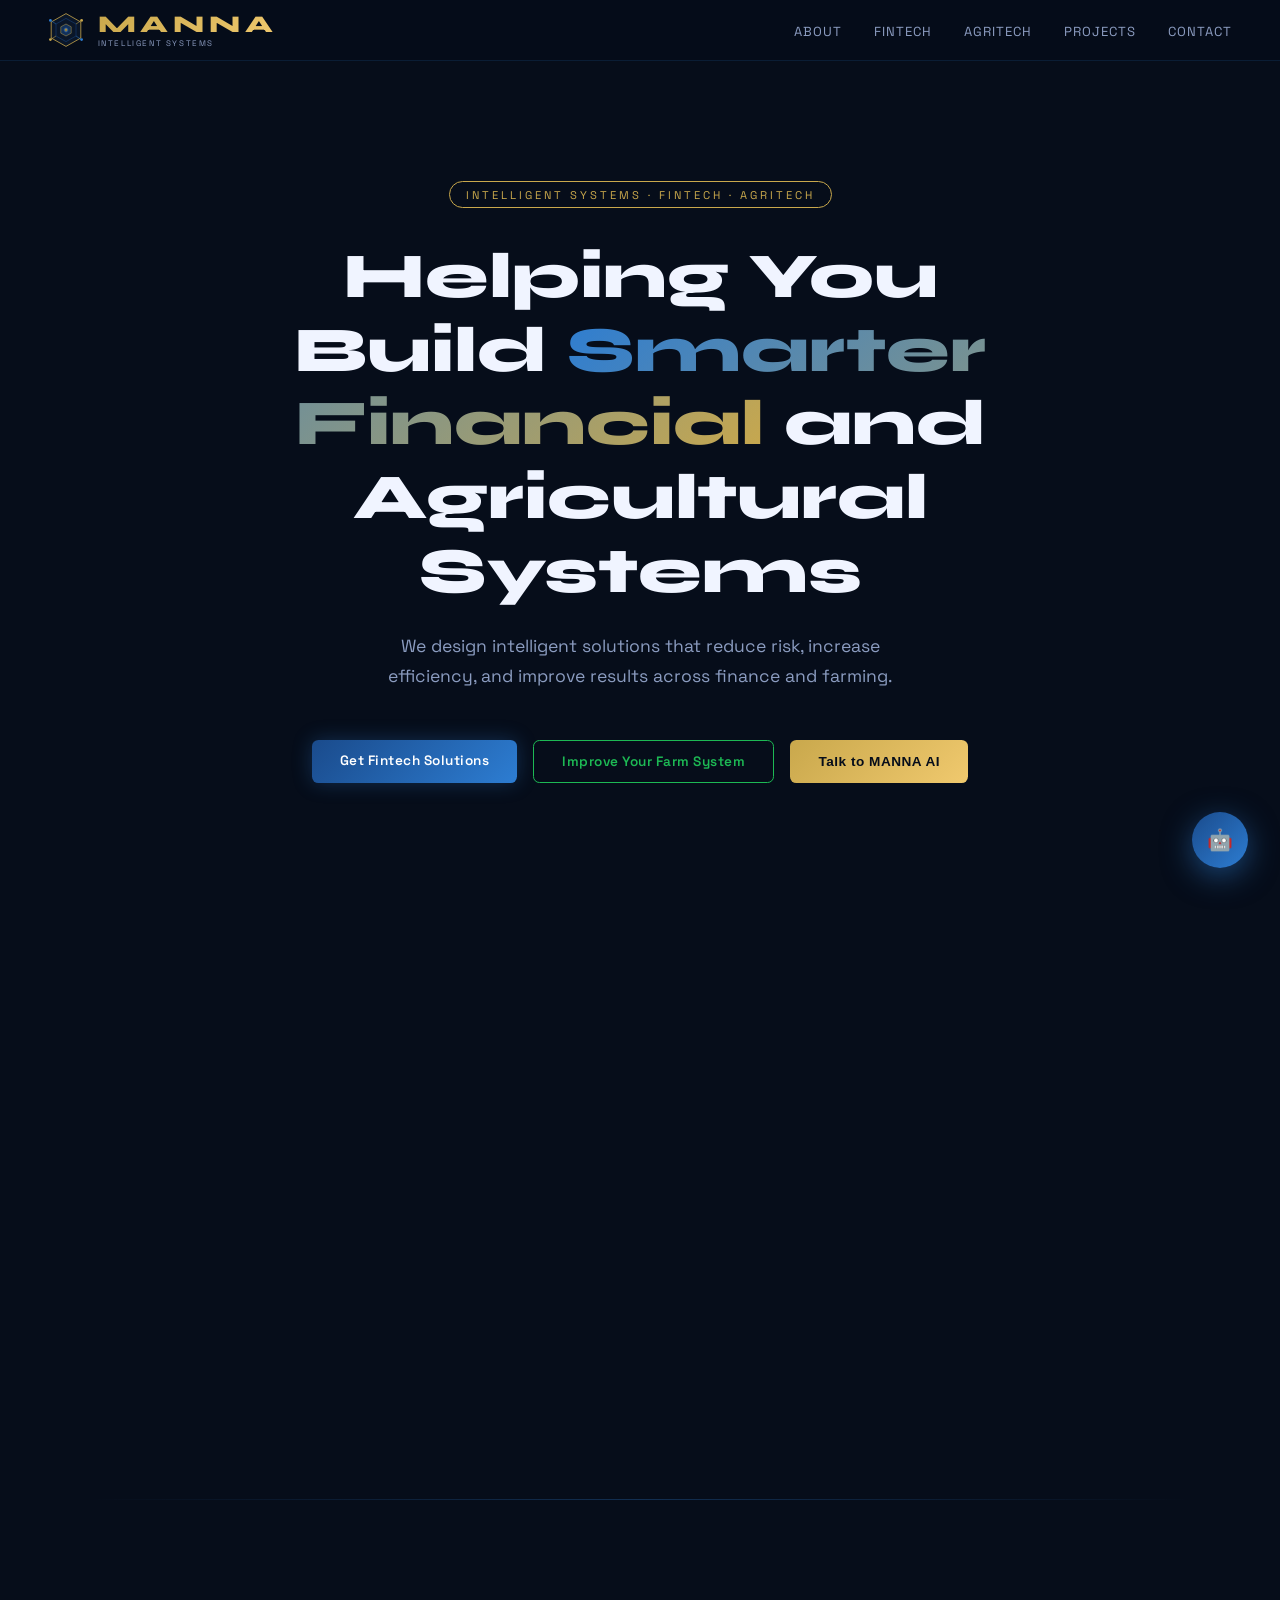
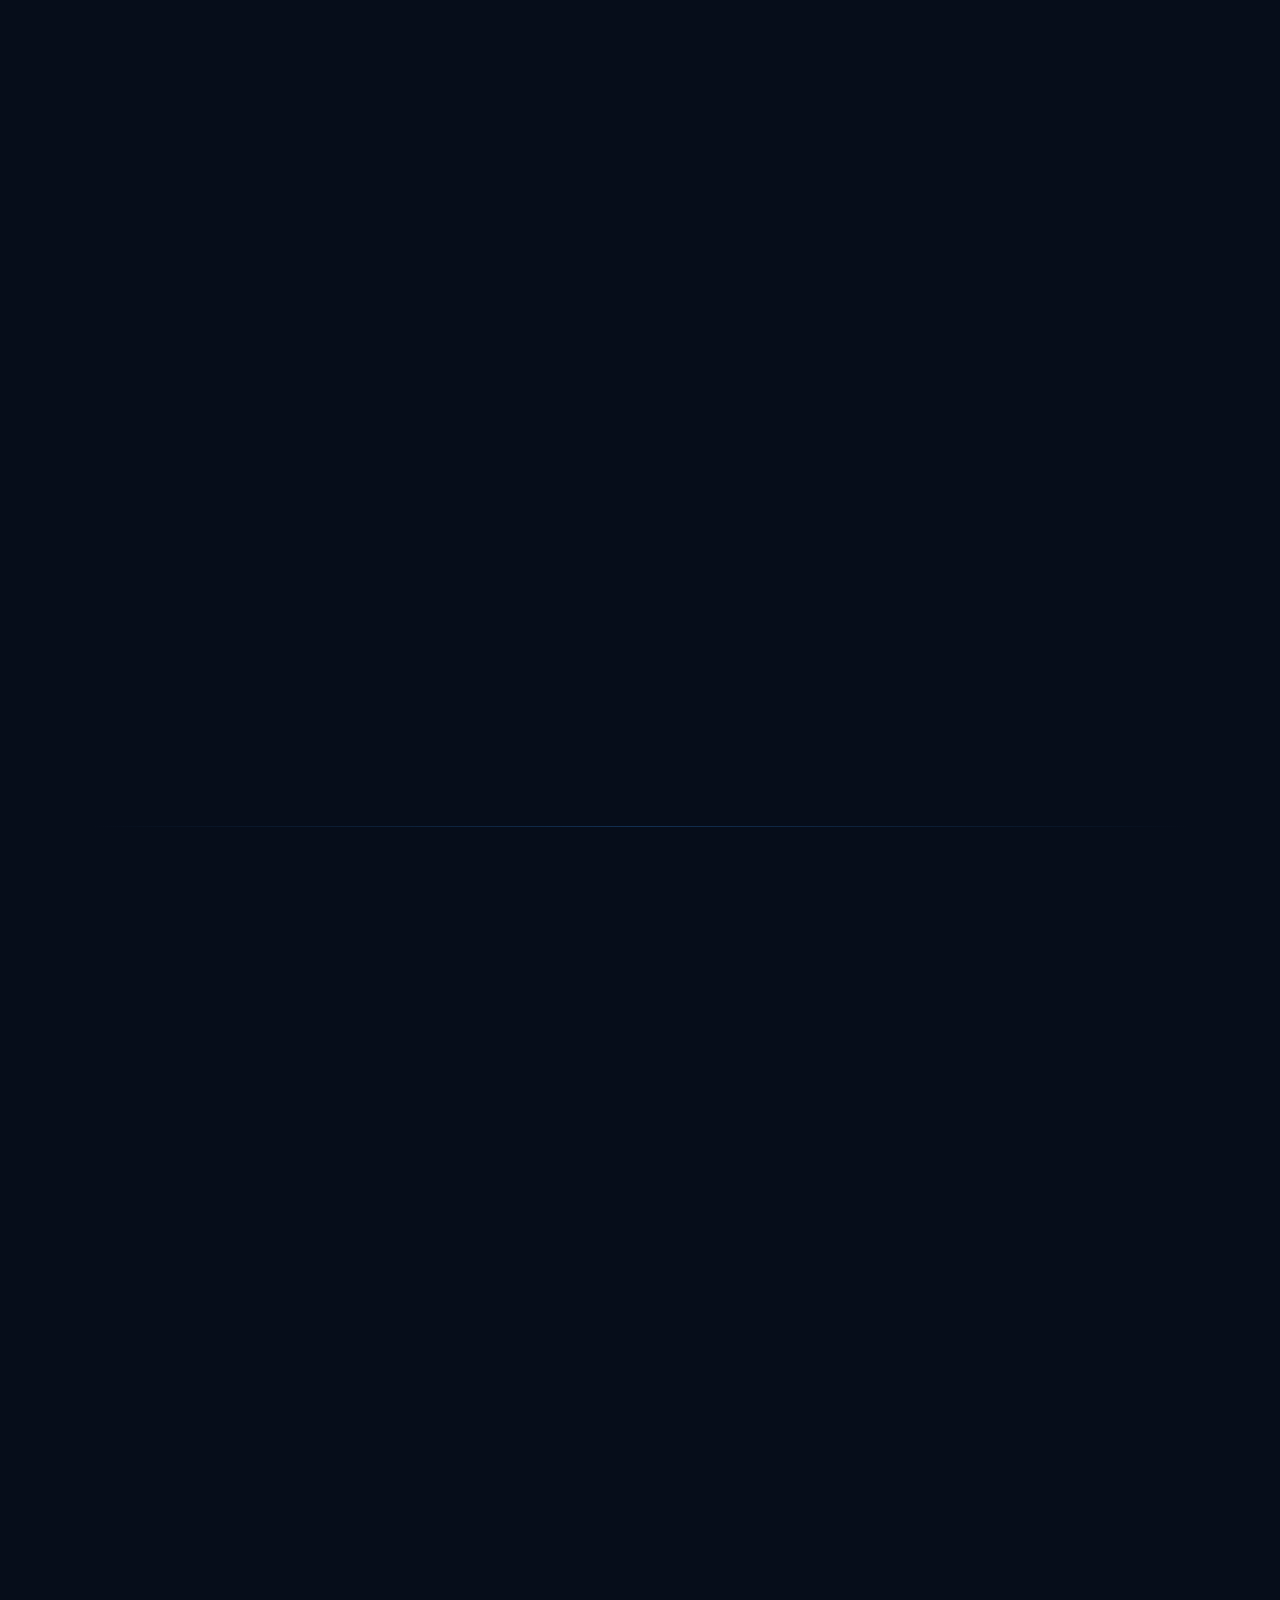
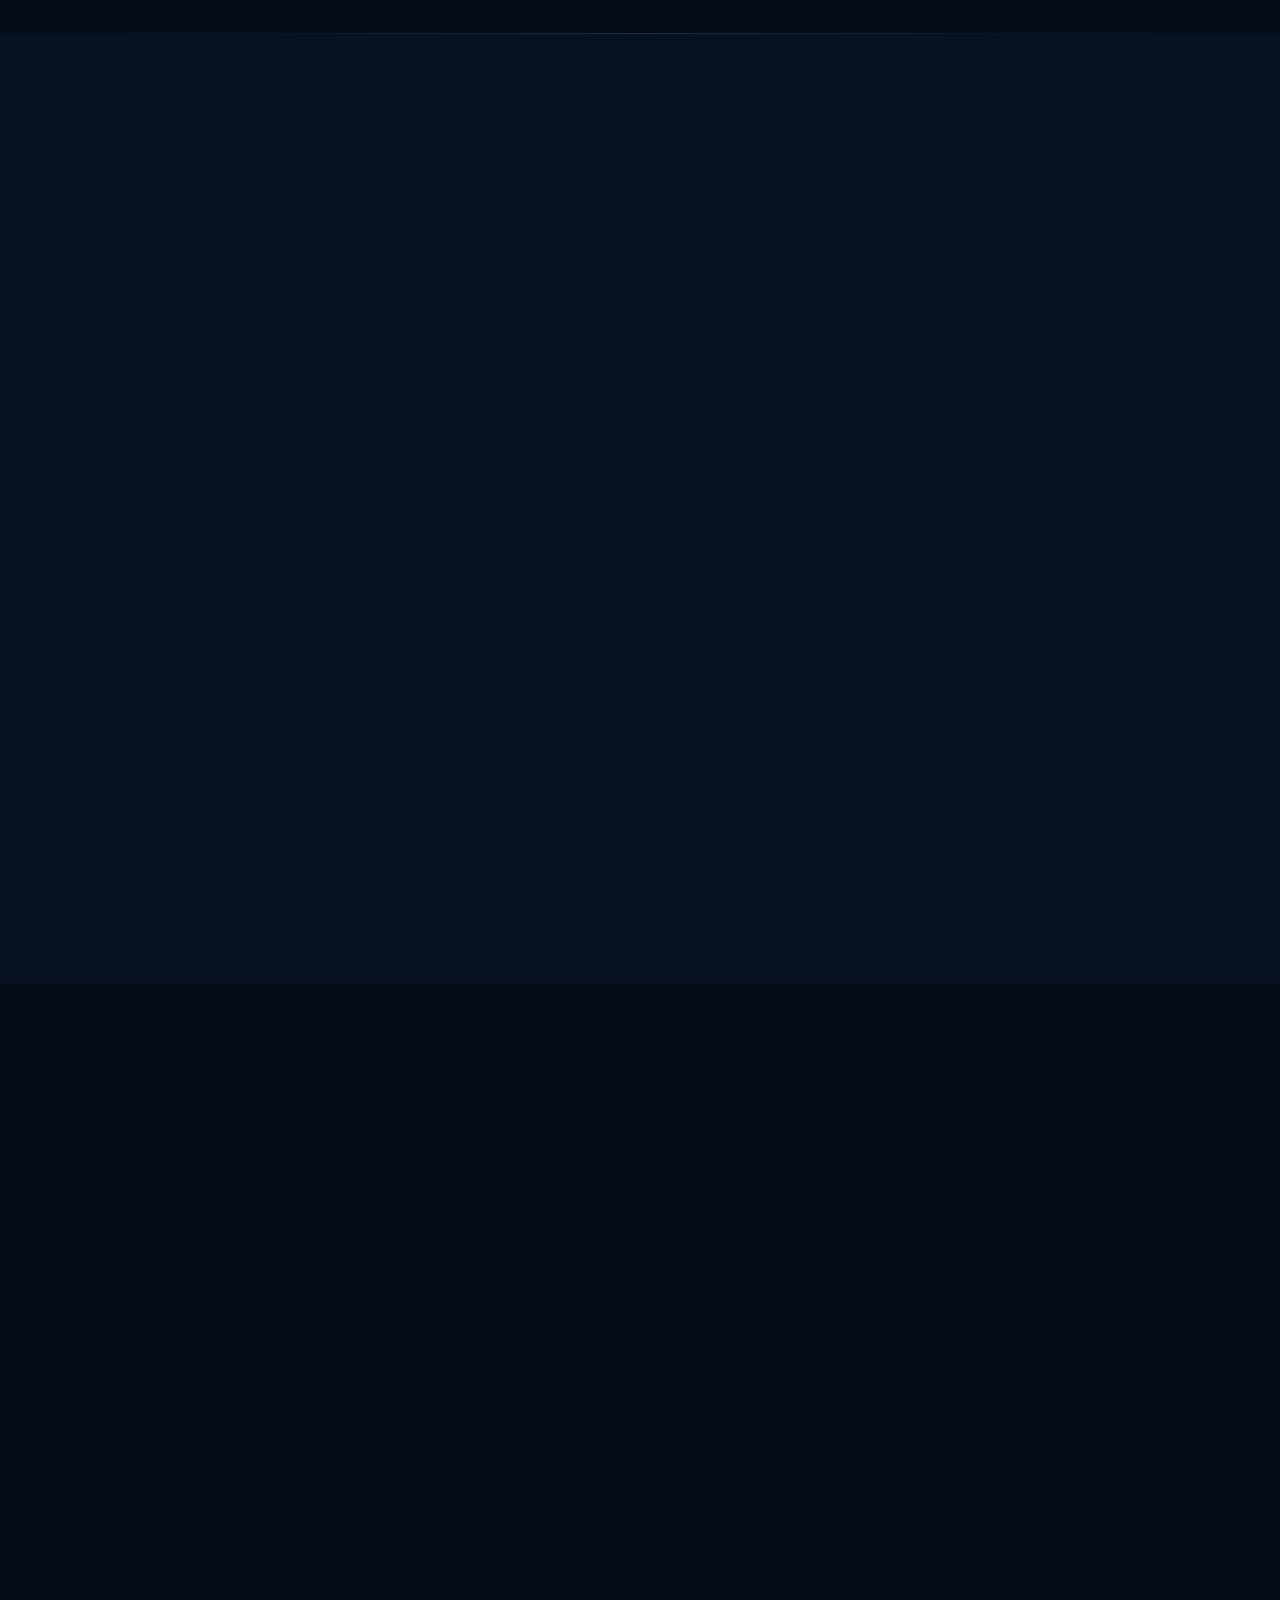
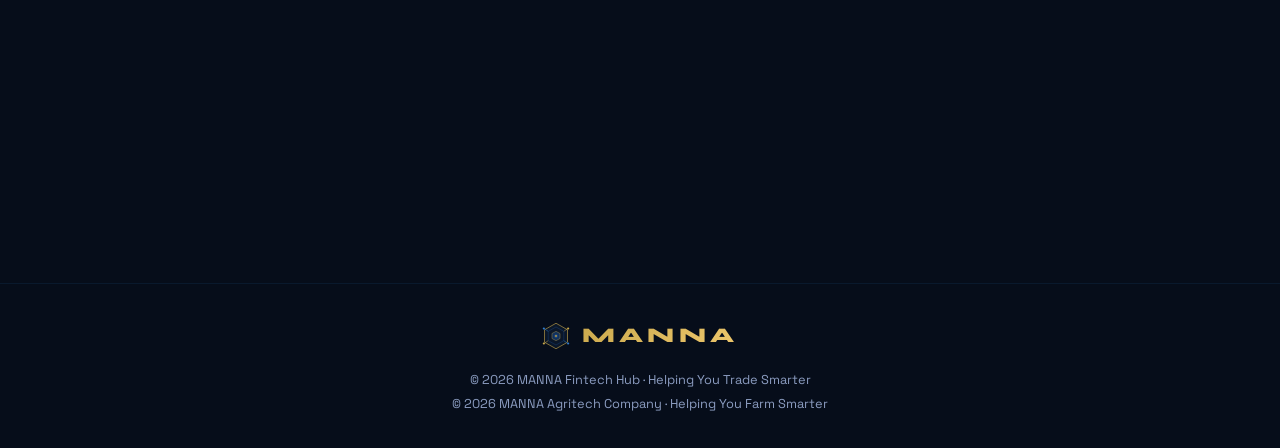
==== Index.html @ 59545a3a "Rename manna-portfolio (7).html to Index.html" ====
<!DOCTYPE html>
<html lang="en">
<head>
<meta charset="UTF-8">
<meta name="viewport" content="width=device-width, initial-scale=1.0">
<title>MANNA — Intelligent Systems</title>
<link href="https://fonts.googleapis.com/css2?family=Space+Grotesk:wght@300;400;500;600;700&family=Syne:wght@400;700;800&display=swap" rel="stylesheet">
<style>
*{margin:0;padding:0;box-sizing:border-box;}
:root{
  --gold:#C9A84C;
  --gold-light:#F0C96E;
  --blue-deep:#0A1628;
  --blue-mid:#0D2040;
  --blue-accent:#1A4B8C;
  --blue-bright:#2D7DD2;
  --green-ag:#1DB954;
  --green-ag-dim:#0F6B32;
  --text-primary:#F0F4FF;
  --text-muted:#8B9CC0;
  --border-glow:rgba(45,125,210,0.3);
}
html{scroll-behavior:smooth;}
body{
  background:#060D1A;
  color:var(--text-primary);
  font-family:'Space Grotesk',sans-serif;
  overflow-x:hidden;
}
#bg-canvas{
  position:fixed;top:0;left:0;width:100%;height:100%;
  z-index:0;pointer-events:none;
}
nav{
  position:fixed;top:0;left:0;right:0;z-index:100;
  display:flex;justify-content:space-between;align-items:center;
  padding:.75rem 3rem;
  background:rgba(6,13,26,0.9);
  backdrop-filter:blur(20px);
  border-bottom:1px solid rgba(45,125,210,0.15);
}
.nav-logo{
  display:flex;align-items:center;gap:.85rem;
  text-decoration:none;
}
.nav-logo-icon{flex-shrink:0;}
.nav-logo-text{display:flex;flex-direction:column;line-height:1;}
.nav-wordmark{
  font-family:'Syne',sans-serif;font-size:1.5rem;font-weight:800;
  letter-spacing:.2em;
  background:linear-gradient(135deg,var(--gold),var(--gold-light));
  -webkit-background-clip:text;-webkit-text-fill-color:transparent;
}
.nav-tagline{
  font-size:.5rem;letter-spacing:.2em;color:var(--text-muted);
  text-transform:uppercase;margin-top:.15rem;
}
.nav-links{display:flex;gap:2rem;list-style:none;}
.nav-links a{
  color:var(--text-muted);text-decoration:none;font-size:.82rem;
  letter-spacing:1px;text-transform:uppercase;transition:color .3s;
}
.nav-links a:hover{color:var(--gold);}
section{position:relative;z-index:1;}
#hero{
  min-height:100vh;
  display:flex;flex-direction:column;justify-content:center;align-items:center;
  text-align:center;padding:8rem 2rem 4rem;
}
.hero-badge{
  display:inline-block;border:1px solid var(--gold);color:var(--gold);
  font-size:.7rem;letter-spacing:3px;text-transform:uppercase;
  padding:.35rem 1rem;border-radius:2rem;margin-bottom:2rem;
  animation:pulse-badge 3s infinite;
}
@keyframes pulse-badge{0%,100%{box-shadow:0 0 0 0 rgba(201,168,76,.4);}50%{box-shadow:0 0 0 8px rgba(201,168,76,0);}}
.hero-title{
  font-family:'Syne',sans-serif;
  font-size:clamp(2.2rem,5vw,4rem);font-weight:800;line-height:1.15;
  max-width:820px;margin-bottom:1.5rem;
}
.hero-title span{
  background:linear-gradient(135deg,var(--blue-bright),var(--gold));
  -webkit-background-clip:text;-webkit-text-fill-color:transparent;
}
.hero-sub{font-size:1.1rem;color:var(--text-muted);max-width:560px;line-height:1.7;margin-bottom:3rem;}
.hero-btns{display:flex;flex-wrap:wrap;gap:1rem;justify-content:center;}
.btn{
  padding:.75rem 1.75rem;border-radius:.4rem;
  font-size:.85rem;font-weight:600;letter-spacing:.5px;
  cursor:pointer;border:none;transition:all .3s;text-decoration:none;display:inline-block;
}
.btn-primary{
  background:linear-gradient(135deg,var(--blue-accent),var(--blue-bright));
  color:#fff;box-shadow:0 0 20px rgba(45,125,210,.3);
}
.btn-primary:hover{transform:translateY(-2px);box-shadow:0 8px 30px rgba(45,125,210,.5);}
.btn-secondary{background:transparent;border:1px solid var(--green-ag);color:var(--green-ag);}
.btn-secondary:hover{background:rgba(29,185,84,.1);transform:translateY(-2px);}
.btn-gold{background:linear-gradient(135deg,var(--gold),var(--gold-light));color:#060D1A;font-weight:700;}
.btn-gold:hover{transform:translateY(-2px);box-shadow:0 8px 25px rgba(201,168,76,.4);}
.section-header{text-align:center;margin-bottom:4rem;}
.section-tag{font-size:.7rem;letter-spacing:3px;text-transform:uppercase;color:var(--gold);margin-bottom:.75rem;display:block;}
.section-title{font-family:'Syne',sans-serif;font-size:clamp(1.8rem,3.5vw,2.8rem);font-weight:800;line-height:1.2;}
.section-sub{color:var(--text-muted);font-size:1rem;max-width:540px;margin:.75rem auto 0;line-height:1.7;}
#about{padding:6rem 2rem;}
.about-grid{max-width:1100px;margin:0 auto;display:grid;grid-template-columns:1fr 1.4fr;gap:4rem;align-items:center;}
.about-avatar{position:relative;width:280px;height:280px;margin:0 auto;}
.avatar-ring{
  position:absolute;inset:0;border-radius:50%;
  border:1px solid rgba(201,168,76,.3);
  animation:spin-ring 20s linear infinite;
}
.avatar-ring::after{
  content:'';position:absolute;top:-4px;left:50%;transform:translateX(-50%);
  width:8px;height:8px;border-radius:50%;background:var(--gold);
}
@keyframes spin-ring{from{transform:rotate(0deg);}to{transform:rotate(360deg);}}
.avatar-inner{
  position:absolute;inset:20px;border-radius:50%;
  background:linear-gradient(135deg,var(--blue-mid),var(--blue-accent));
  border:1px solid rgba(45,125,210,.4);
  display:flex;align-items:center;justify-content:center;
  font-family:'Syne',sans-serif;font-size:2.5rem;font-weight:800;color:var(--gold);
}
.about-content h2{font-family:'Syne',sans-serif;font-size:1.8rem;font-weight:800;margin-bottom:.25rem;}
.about-content .title-role{color:var(--blue-bright);font-size:.9rem;margin-bottom:1.25rem;letter-spacing:.5px;}
.about-content p{color:var(--text-muted);line-height:1.75;margin-bottom:1.5rem;}
.trust-points{display:flex;flex-direction:column;gap:.6rem;margin-bottom:1.5rem;}
.trust-point{display:flex;align-items:center;gap:.75rem;font-size:.9rem;color:var(--text-muted);}
.trust-point::before{content:'';flex-shrink:0;width:6px;height:6px;border-radius:50%;background:var(--gold);}
.skills-grid{display:flex;flex-wrap:wrap;gap:.5rem;}
.skill-tag{
  padding:.3rem .8rem;border-radius:2rem;font-size:.75rem;letter-spacing:.5px;
  background:rgba(45,125,210,.1);border:1px solid rgba(45,125,210,.3);color:var(--blue-bright);
}
#fintech,#agritech{padding:6rem 2rem;}
.services-container{max-width:1100px;margin:0 auto;}
.services-grid{display:grid;grid-template-columns:repeat(auto-fit,minmax(240px,1fr));gap:1.5rem;margin-top:3rem;}
.service-card{
  background:rgba(13,32,64,.5);border:1px solid rgba(45,125,210,.2);
  border-radius:1rem;padding:1.75rem;transition:all .3s;cursor:default;position:relative;overflow:hidden;
}
.service-card::before{
  content:'';position:absolute;inset:0;
  background:linear-gradient(135deg,rgba(45,125,210,.05),transparent);
  opacity:0;transition:opacity .3s;
}
.service-card:hover{transform:translateY(-4px);border-color:rgba(45,125,210,.5);box-shadow:0 20px 40px rgba(0,0,0,.4);}
.service-card:hover::before{opacity:1;}
.service-icon{
  width:44px;height:44px;border-radius:.6rem;
  background:linear-gradient(135deg,var(--blue-accent),var(--blue-bright));
  display:flex;align-items:center;justify-content:center;font-size:1.2rem;margin-bottom:1rem;
}
.service-card.ag .service-icon{background:linear-gradient(135deg,var(--green-ag-dim),var(--green-ag));}
.service-card h3{font-size:1rem;font-weight:600;margin-bottom:.4rem;}
.service-card .arrow{color:var(--blue-bright);font-size:.8rem;margin:.4rem 0 .5rem;display:block;}
.service-card.ag .arrow{color:var(--green-ag);}
.service-card p{color:var(--text-muted);font-size:.85rem;line-height:1.6;}
.coming-soon-badge{
  display:inline-flex;align-items:center;gap:.5rem;
  background:rgba(29,185,84,.1);border:1px solid var(--green-ag);
  color:var(--green-ag);padding:.4rem 1rem;border-radius:2rem;
  font-size:.75rem;letter-spacing:1px;margin-bottom:1.5rem;
  animation:pulse-green 2.5s infinite;
}
@keyframes pulse-green{0%,100%{box-shadow:0 0 0 0 rgba(29,185,84,.3);}50%{box-shadow:0 0 0 8px rgba(29,185,84,0);}}
.outcome-strip{max-width:1100px;margin:3rem auto 0;display:flex;justify-content:center;gap:2rem;flex-wrap:wrap;}
.outcome-item{
  text-align:center;padding:1.25rem 2rem;
  background:rgba(201,168,76,.05);border:1px solid rgba(201,168,76,.2);border-radius:.75rem;min-width:180px;
}
.outcome-item strong{display:block;font-family:'Syne',sans-serif;font-size:1.4rem;color:var(--gold);}
.outcome-item span{font-size:.8rem;color:var(--text-muted);letter-spacing:.5px;}
#projects{padding:6rem 2rem;background:rgba(10,22,40,.5);}
.projects-grid{max-width:1100px;margin:0 auto;display:grid;grid-template-columns:repeat(auto-fit,minmax(240px,1fr));gap:1.5rem;}
.project-card{
  background:rgba(6,13,26,.8);border:1px solid rgba(45,125,210,.15);
  border-radius:1rem;padding:2rem;position:relative;overflow:hidden;transition:all .3s;
}
.project-card:hover{border-color:rgba(201,168,76,.3);transform:translateY(-3px);}
.project-card::after{
  content:'';position:absolute;top:0;left:0;right:0;height:2px;
  background:linear-gradient(90deg,transparent,var(--blue-bright),transparent);
  animation:scan-line 3s ease-in-out infinite;
}
@keyframes scan-line{0%{transform:translateX(-100%);}100%{transform:translateX(100%);}}
.status-badge{
  display:inline-block;padding:.2rem .6rem;
  background:rgba(240,201,110,.1);border:1px solid rgba(240,201,110,.4);
  color:var(--gold-light);font-size:.65rem;letter-spacing:1px;border-radius:2rem;margin-bottom:1rem;
  animation:blink-status 2s infinite;
}
@keyframes blink-status{0%,100%{opacity:1;}50%{opacity:.5;}}
.project-card h3{font-family:'Syne',sans-serif;font-size:1.1rem;font-weight:700;margin-bottom:.5rem;}
.project-card p{color:var(--text-muted);font-size:.85rem;line-height:1.5;}
.projects-note{
  max-width:700px;margin:3rem auto 0;text-align:center;
  padding:1.5rem;background:rgba(45,125,210,.05);border:1px solid rgba(45,125,210,.15);
  border-radius:.75rem;color:var(--text-muted);font-size:.9rem;line-height:1.7;
}
#contact{padding:6rem 2rem;}
.contact-inner{max-width:600px;margin:0 auto;text-align:center;}
.contact-form{margin-top:2.5rem;display:flex;flex-direction:column;gap:1rem;}
.contact-form input,.contact-form textarea{
  background:rgba(13,32,64,.6);border:1px solid rgba(45,125,210,.25);
  border-radius:.5rem;padding:.9rem 1.1rem;color:var(--text-primary);
  font-family:'Space Grotesk',sans-serif;font-size:.9rem;outline:none;transition:border .3s;
}
.contact-form input:focus,.contact-form textarea:focus{border-color:var(--gold);}
.contact-form input::placeholder,.contact-form textarea::placeholder{color:var(--text-muted);}
.contact-form textarea{resize:vertical;min-height:130px;}
.contact-links{display:flex;justify-content:center;gap:1.5rem;margin-top:1.5rem;}
.contact-links a{
  color:var(--text-muted);text-decoration:none;font-size:.85rem;
  letter-spacing:1px;display:flex;align-items:center;gap:.4rem;transition:color .3s;
}
.contact-links a:hover{color:var(--gold);}
footer{
  padding:2rem;text-align:center;border-top:1px solid rgba(45,125,210,.1);
  color:var(--text-muted);font-size:.8rem;line-height:1.9;
}
.footer-logo-wrap{display:flex;align-items:center;justify-content:center;gap:.75rem;margin-bottom:.75rem;}
.footer-wordmark{
  font-family:'Syne',sans-serif;font-size:1.3rem;font-weight:800;letter-spacing:.2em;
  background:linear-gradient(135deg,var(--gold),var(--gold-light));
  -webkit-background-clip:text;-webkit-text-fill-color:transparent;
}
.divider{max-width:1100px;margin:0 auto;height:1px;background:linear-gradient(90deg,transparent,rgba(45,125,210,.3),transparent);}
#chat-toggle{
  position:fixed;bottom:2rem;right:2rem;z-index:200;
  width:56px;height:56px;border-radius:50%;
  background:linear-gradient(135deg,var(--blue-accent),var(--blue-bright));
  border:none;cursor:pointer;display:flex;align-items:center;justify-content:center;
  box-shadow:0 8px 30px rgba(45,125,210,.5);transition:all .3s;font-size:1.3rem;
}
#chat-toggle:hover{transform:scale(1.1);box-shadow:0 12px 40px rgba(45,125,210,.7);}
#chat-panel{
  position:fixed;bottom:5.5rem;right:2rem;z-index:200;width:340px;
  background:rgba(10,22,40,.97);border:1px solid rgba(45,125,210,.3);border-radius:1rem;
  box-shadow:0 30px 80px rgba(0,0,0,.7);display:none;flex-direction:column;overflow:hidden;max-height:500px;
}
#chat-panel.open{display:flex;animation:slide-up .3s ease;}
@keyframes slide-up{from{opacity:0;transform:translateY(20px);}to{opacity:1;transform:translateY(0);}}
.chat-header{
  padding:1rem 1.25rem;background:linear-gradient(135deg,var(--blue-mid),rgba(26,75,140,.8));
  border-bottom:1px solid rgba(45,125,210,.2);display:flex;align-items:center;gap:.75rem;
}
.chat-dot{width:8px;height:8px;border-radius:50%;background:#22c55e;animation:blink-status 1.5s infinite;}
.chat-header strong{font-size:.9rem;flex:1;}
.chat-close{background:none;border:none;color:var(--text-muted);cursor:pointer;font-size:1rem;padding:.2rem;}
#chat-messages{flex:1;overflow-y:auto;padding:1rem;display:flex;flex-direction:column;gap:.75rem;}
.msg{max-width:85%;padding:.7rem .9rem;border-radius:.75rem;font-size:.83rem;line-height:1.5;}
.msg.bot{background:rgba(45,125,210,.12);border:1px solid rgba(45,125,210,.2);align-self:flex-start;color:var(--text-primary);}
.msg.user{background:linear-gradient(135deg,var(--blue-accent),var(--blue-bright));align-self:flex-end;color:#fff;}
.chat-input-row{display:flex;gap:.5rem;padding:.75rem;border-top:1px solid rgba(45,125,210,.15);}
#chat-input{
  flex:1;background:rgba(13,32,64,.6);border:1px solid rgba(45,125,210,.2);
  border-radius:.4rem;padding:.5rem .75rem;color:var(--text-primary);
  font-family:'Space Grotesk',sans-serif;font-size:.8rem;outline:none;
}
#chat-send{
  background:linear-gradient(135deg,var(--blue-accent),var(--blue-bright));
  border:none;border-radius:.4rem;color:#fff;padding:.5rem .9rem;cursor:pointer;font-size:.8rem;font-weight:600;
}
.fade-in{opacity:0;transform:translateY(20px);transition:opacity .7s ease,transform .7s ease;}
.fade-in.visible{opacity:1;transform:translateY(0);}
@media(max-width:768px){
  nav{padding:.75rem 1.25rem;}
  .nav-links{display:none;}
  .about-grid{grid-template-columns:1fr;}
  .about-avatar{margin-bottom:2rem;}
  #chat-panel{width:calc(100vw - 2rem);right:1rem;}
}
</style>
</head>
<body>

<canvas id="bg-canvas"></canvas>

<nav>
  <a href="#" class="nav-logo">
    <svg class="nav-logo-icon" width="36" height="36" viewBox="0 0 90 90" xmlns="http://www.w3.org/2000/svg">
      <polygon points="45,4 82,25 82,65 45,86 8,65 8,25" fill="#0A1628" stroke="#C9A84C" stroke-width="2"/>
      <polygon points="45,16 70,30 70,60 45,74 20,60 20,30" fill="none" stroke="#1A4B8C" stroke-width="1.2"/>
      <line x1="20" y1="30" x2="8" y2="22" stroke="#2D7DD2" stroke-width="1.5" opacity=".8"/>
      <circle cx="6" cy="21" r="3.5" fill="#2D7DD2"/>
      <line x1="70" y1="30" x2="82" y2="22" stroke="#C9A84C" stroke-width="1.5" opacity=".9"/>
      <circle cx="84" cy="21" r="3.5" fill="#C9A84C"/>
      <line x1="20" y1="60" x2="8" y2="68" stroke="#C9A84C" stroke-width="1.5" opacity=".9"/>
      <circle cx="6" cy="69" r="3.5" fill="#C9A84C"/>
      <line x1="70" y1="60" x2="82" y2="68" stroke="#2D7DD2" stroke-width="1.5" opacity=".8"/>
      <circle cx="84" cy="69" r="3.5" fill="#2D7DD2"/>
      <polygon points="45,30 58,37 58,53 45,60 32,53 32,37" fill="#1A4B8C" opacity=".5"/>
      <polygon points="45,30 58,37 58,53 45,60 32,53 32,37" fill="none" stroke="#C9A84C" stroke-width="1.2"/>
      <circle cx="45" cy="45" r="6" fill="#1A4B8C"/>
      <circle cx="45" cy="45" r="3.5" fill="#C9A84C"/>
      <circle cx="45" cy="45" r="1.5" fill="#060D1A"/>
    </svg>
    <div class="nav-logo-text">
      <span class="nav-wordmark">MANNA</span>
      <span class="nav-tagline">Intelligent Systems</span>
    </div>
  </a>
  <ul class="nav-links">
    <li><a href="#about">About</a></li>
    <li><a href="#fintech">Fintech</a></li>
    <li><a href="#agritech">Agritech</a></li>
    <li><a href="#projects">Projects</a></li>
    <li><a href="#contact">Contact</a></li>
  </ul>
</nav>

<section id="hero">
  <div class="hero-badge">Intelligent Systems · Fintech · Agritech</div>
  <h1 class="hero-title">Helping You Build <span>Smarter Financial</span> and Agricultural Systems</h1>
  <p class="hero-sub">We design intelligent solutions that reduce risk, increase efficiency, and improve results across finance and farming.</p>
  <div class="hero-btns">
    <a href="#fintech" class="btn btn-primary">Get Fintech Solutions</a>
    <a href="#agritech" class="btn btn-secondary">Improve Your Farm System</a>
    <button class="btn btn-gold" onclick="openChat()">Talk to MANNA AI</button>
  </div>
</section>

<section id="about" class="fade-in">
  <div class="about-grid">
    <div>
      <div class="about-avatar">
        <div class="avatar-ring"></div>
        <div class="avatar-inner" style="padding:0;overflow:hidden;background:none;border:none;">
          <img src="[data-uri]" alt="Oluwayinka Olayinka Paul" style="width:100%;height:100%;object-fit:cover;object-position:center top;border-radius:50%;">
        </div>
      </div>
    </div>
    <div class="about-content">
      <div class="section-tag">Founder</div>
      <h2>Oluwayinka Olayinka Paul</h2>
      <p class="title-role">Mechatronics, Robotics & Automation Engineer · Founder of MANNA</p>
      <p>"I build intelligent systems that help individuals and businesses operate more efficiently, make smarter decisions, and reduce costly errors. My work focuses on automation, AI-driven systems, and scalable solutions in finance and agriculture."</p>
      <div class="trust-points">
        <div class="trust-point">Reduce human error through intelligent automation</div>
        <div class="trust-point">Save time with systems that work while you don't</div>
        <div class="trust-point">Improve decision-making with real data, not guesswork</div>
      </div>
      <div class="skills-grid">
        <span class="skill-tag">Robotics & Automation</span>
        <span class="skill-tag">AI Trading Systems</span>
        <span class="skill-tag">Smart Agriculture</span>
        <span class="skill-tag">Embedded Systems & IoT</span>
      </div>
    </div>
  </div>
</section>

<div class="divider"></div>

<section id="fintech" style="padding:6rem 2rem;">
  <div class="services-container">
    <div class="section-header fade-in">
      <span class="section-tag">MANNA Fintech Hub</span>
      <h2 class="section-title">Smarter Trading. Better Decisions.<br>Reduced Risk.</h2>
      <p class="section-sub">We help traders and investors replace emotional decision-making with data-driven automated systems.</p>
    </div>
    <div class="services-grid fade-in">
      <div class="service-card">
        <div class="service-icon">⚡</div>
        <h3>Trading Bots (MT5 / Synthetic)</h3>
        <span class="arrow">→ Eliminate emotional errors</span>
        <p>Fully automated systems that execute trades based on logic, not feeling — 24/7, consistent, accountable.</p>
      </div>
      <div class="service-card">
        <div class="service-icon">📊</div>
        <h3>Market Analysis Tools</h3>
        <span class="arrow">→ Clearer, more confident decisions</span>
        <p>Structured analysis tools that surface what matters, reduce noise, and give you a real edge.</p>
      </div>
      <div class="service-card">
        <div class="service-icon">🧠</div>
        <h3>AI Trading Systems</h3>
        <span class="arrow">→ Improved accuracy with intelligence</span>
        <p>Intelligent models that learn market patterns and improve performance over time.</p>
      </div>
      <div class="service-card">
        <div class="service-icon">🛡</div>
        <h3>Risk Management Automation</h3>
        <span class="arrow">→ Protect your capital</span>
        <p>Structured systems that enforce discipline — stop losses, position sizing, risk rules — automatically.</p>
      </div>
    </div>
    <div class="outcome-strip fade-in">
      <div class="outcome-item"><strong>More Consistent</strong><span>Performance</span></div>
      <div class="outcome-item"><strong>Fewer Losses</strong><span>Risk-Controlled</span></div>
      <div class="outcome-item"><strong>Better Control</strong><span>Capital Protected</span></div>
    </div>
  </div>
</section>

<div class="divider"></div>

<section id="agritech" style="padding:6rem 2rem;">
  <div class="services-container">
    <div class="section-header fade-in">
      <span class="section-tag" style="color:var(--green-ag)">MANNA Agritech Company</span>
      <div class="coming-soon-badge" style="margin:0 auto 1.5rem;">
        <span style="width:6px;height:6px;border-radius:50%;background:var(--green-ag);display:inline-block;"></span>
        Coming Soon
      </div>
      <h2 class="section-title">Helping You Farm Smarter,<br>Not Harder</h2>
      <p class="section-sub">We build smart farming systems that increase yield, reduce waste, and automate daily operations.</p>
    </div>
    <div class="services-grid fade-in">
      <div class="service-card ag">
        <div class="service-icon">🌿</div>
        <h3>Smart Greenhouse Systems</h3>
        <span class="arrow">→ Automated environmental control</span>
        <p>Temperature, humidity, CO₂, lighting — managed automatically for optimal crop conditions.</p>
      </div>
      <div class="service-card ag">
        <div class="service-icon">📡</div>
        <h3>IoT Farm Monitoring</h3>
        <span class="arrow">→ Real-time visibility anywhere</span>
        <p>Sensor networks that give you eyes and ears on your farm from any device, any location.</p>
      </div>
      <div class="service-card ag">
        <div class="service-icon">💧</div>
        <h3>Automated Irrigation</h3>
        <span class="arrow">→ Efficient water usage</span>
        <p>Smart watering systems that deliver precisely what crops need — no waste, no guesswork.</p>
      </div>
      <div class="service-card ag">
        <div class="service-icon">🔬</div>
        <h3>Cassava Doctor — Crop AI</h3>
        <span class="arrow">→ Early disease detection</span>
        <p>AI-powered crop health monitoring that catches disease before it spreads and costs you yield.</p>
      </div>
    </div>
  </div>
</section>

<div class="divider"></div>

<section id="projects">
  <div class="section-header fade-in" style="padding-top:6rem;padding-left:2rem;padding-right:2rem;">
    <span class="section-tag">Work in Progress</span>
    <h2 class="section-title">Projects In Development</h2>
    <p class="section-sub">Real systems being actively built. No placeholders, no fiction.</p>
  </div>
  <div class="projects-grid" style="padding:0 2rem;">
    <div class="project-card fade-in">
      <span class="status-badge">● In Progress</span>
      <h3>Trading System</h3>
      <p>Automated MT5 bot with dynamic risk management and AI signal filtering.</p>
    </div>
    <div class="project-card fade-in">
      <span class="status-badge">● In Progress</span>
      <h3>Smart Greenhouse</h3>
      <p>IoT-enabled greenhouse with automated climate control and crop monitoring.</p>
    </div>
    <div class="project-card fade-in">
      <span class="status-badge">● In Progress</span>
      <h3>IoT Farm Dashboard</h3>
      <p>Centralised real-time dashboard for multi-sensor farm monitoring and alerts.</p>
    </div>
    <div class="project-card fade-in">
      <span class="status-badge">● In Progress</span>
      <h3>AI Decision System</h3>
      <p>Intelligent decision engine integrating market data and risk models for traders.</p>
    </div>
  </div>
  <div class="projects-note fade-in">
    We are actively building intelligent systems. Full case studies will be published as development progresses. If you want to be part of the journey — <a href="#contact" style="color:var(--gold);text-decoration:none;">let's talk.</a>
  </div>
  <div style="height:6rem;"></div>
</section>

<section id="contact">
  <div class="contact-inner fade-in">
    <div class="section-header">
      <span class="section-tag">Get in Touch</span>
      <h2 class="section-title">Let's Solve Your Problem with Smart Technology</h2>
      <p class="section-sub">Tell us what you need — we'll help you build the right system.</p>
    </div>
    <div class="contact-form">
      <input type="email" id="contact-email" placeholder="Your email address">
      <textarea id="contact-msg" rows="5" placeholder="Describe your challenge or what you're looking to build..."></textarea>
      <button class="btn btn-gold" style="width:100%;padding:1rem;" onclick="sendWhatsApp()">Start a Conversation via WhatsApp</button>
    </div>
    <div class="contact-links">
      <a href="https://linkedin.com/in/oluwayinka-paul" target="_blank">
        <svg width="16" height="16" viewBox="0 0 24 24" fill="currentColor"><path d="M20.5 2h-17A1.5 1.5 0 002 3.5v17A1.5 1.5 0 003.5 22h17a1.5 1.5 0 001.5-1.5v-17A1.5 1.5 0 0020.5 2zM8 19H5v-9h3zM6.5 8.25A1.75 1.75 0 118.3 6.5a1.78 1.78 0 01-1.8 1.75zM19 19h-3v-4.74c0-1.42-.6-1.93-1.38-1.93A1.74 1.74 0 0013 14.19a.66.66 0 000 .14V19h-3v-9h2.9v1.3a3.11 3.11 0 012.7-1.4c1.55 0 3.36.86 3.36 3.66z"/></svg>
        LinkedIn
      </a>
      <a href="#">
        <svg width="16" height="16" viewBox="0 0 24 24" fill="currentColor"><path d="M12 2C6.477 2 2 6.484 2 12.017c0 4.425 2.865 8.18 6.839 9.504.5.092.682-.217.682-.483 0-.237-.008-.868-.013-1.703-2.782.605-3.369-1.343-3.369-1.343-.454-1.158-1.11-1.466-1.11-1.466-.908-.62.069-.608.069-.608 1.003.07 1.531 1.032 1.531 1.032.892 1.53 2.341 1.088 2.91.832.092-.647.35-1.088.636-1.338-2.22-.253-4.555-1.113-4.555-4.951 0-1.093.39-1.988 1.029-2.688-.103-.253-.446-1.272.098-2.65 0 0 .84-.27 2.75 1.026A9.564 9.564 0 0112 6.844c.85.004 1.705.115 2.504.337 1.909-1.296 2.747-1.027 2.747-1.027.546 1.379.202 2.398.1 2.651.64.7 1.028 1.595 1.028 2.688 0 3.848-2.339 4.695-4.566 4.943.359.309.678.92.678 1.855 0 1.338-.012 2.419-.012 2.747 0 .268.18.58.688.482A10.019 10.019 0 0022 12.017C22 6.484 17.522 2 12 2z"/></svg>
        GitHub
      </a>
    </div>
  </div>
  <div style="height:4rem;"></div>
</section>

<footer>
  <div class="footer-logo-wrap">
    <svg width="28" height="28" viewBox="0 0 90 90" xmlns="http://www.w3.org/2000/svg">
      <polygon points="45,4 82,25 82,65 45,86 8,65 8,25" fill="#0A1628" stroke="#C9A84C" stroke-width="2"/>
      <polygon points="45,16 70,30 70,60 45,74 20,60 20,30" fill="none" stroke="#1A4B8C" stroke-width="1.2"/>
      <line x1="20" y1="30" x2="8" y2="22" stroke="#2D7DD2" stroke-width="1.5"/>
      <circle cx="6" cy="21" r="3.5" fill="#2D7DD2"/>
      <line x1="70" y1="30" x2="82" y2="22" stroke="#C9A84C" stroke-width="1.5"/>
      <circle cx="84" cy="21" r="3.5" fill="#C9A84C"/>
      <line x1="20" y1="60" x2="8" y2="68" stroke="#C9A84C" stroke-width="1.5"/>
      <circle cx="6" cy="69" r="3.5" fill="#C9A84C"/>
      <line x1="70" y1="60" x2="82" y2="68" stroke="#2D7DD2" stroke-width="1.5"/>
      <circle cx="84" cy="69" r="3.5" fill="#2D7DD2"/>
      <polygon points="45,30 58,37 58,53 45,60 32,53 32,37" fill="#1A4B8C" opacity=".5"/>
      <polygon points="45,30 58,37 58,53 45,60 32,53 32,37" fill="none" stroke="#C9A84C" stroke-width="1.2"/>
      <circle cx="45" cy="45" r="6" fill="#1A4B8C"/>
      <circle cx="45" cy="45" r="3.5" fill="#C9A84C"/>
      <circle cx="45" cy="45" r="1.5" fill="#060D1A"/>
    </svg>
    <span class="footer-wordmark">MANNA</span>
  </div>
  © 2026 MANNA Fintech Hub · Helping You Trade Smarter<br>
  © 2026 MANNA Agritech Company · Helping You Farm Smarter
</footer>

<button id="chat-toggle" onclick="toggleChat()" title="Chat with MANNA AI">🤖</button>
<div id="chat-panel">
  <div class="chat-header">
    <div class="chat-dot"></div>
    <strong>MANNA AI Assistant</strong>
    <button class="chat-close" onclick="toggleChat()">✕</button>
  </div>
  <div id="chat-messages">
    <div class="msg bot">Hi! I'm MANNA AI. I can tell you about our fintech and agritech solutions, the founder, or help you figure out which system is right for you. What do you need?</div>
  </div>
  <div class="chat-input-row">
    <input id="chat-input" type="text" placeholder="Ask me anything..." onkeydown="if(event.key==='Enter')sendChat()">
    <button id="chat-send" onclick="sendChat()">Send</button>
  </div>
</div>

<script>
const canvas=document.getElementById('bg-canvas');
const ctx=canvas.getContext('2d');
let W,H,nodes=[],mouse={x:0,y:0};
function resize(){W=canvas.width=innerWidth;H=canvas.height=innerHeight;}
resize();window.addEventListener('resize',resize);
for(let i=0;i<70;i++){
  nodes.push({
    x:Math.random()*1600,y:Math.random()*900,
    vx:(Math.random()-.5)*.3,vy:(Math.random()-.5)*.3,
    r:Math.random()*1.5+.5,
    pulse:Math.random()*Math.PI*2,
    pulseSpeed:Math.random()*.02+.005
  });
}
document.addEventListener('mousemove',e=>{mouse.x=e.clientX;mouse.y=e.clientY;});
function drawBg(){
  ctx.fillStyle='rgba(6,13,26,0.15)';
  ctx.fillRect(0,0,W,H);
  nodes.forEach(n=>{
    n.x+=n.vx+(mouse.x-W/2)*.00005;
    n.y+=n.vy+(mouse.y-H/2)*.00005;
    if(n.x<0)n.x=W;if(n.x>W)n.x=0;
    if(n.y<0)n.y=H;if(n.y>H)n.y=0;
    n.pulse+=n.pulseSpeed;
    const a=(Math.sin(n.pulse)+1)/2;
    ctx.beginPath();ctx.arc(n.x,n.y,n.r,0,Math.PI*2);
    ctx.fillStyle=`rgba(45,125,210,${.3+a*.4})`;ctx.fill();
  });
  for(let i=0;i<nodes.length;i++){
    for(let j=i+1;j<nodes.length;j++){
      const dx=nodes[i].x-nodes[j].x,dy=nodes[i].y-nodes[j].y;
      const d=Math.sqrt(dx*dx+dy*dy);
      if(d<180){
        const a=(1-d/180)*.15;
        ctx.beginPath();ctx.moveTo(nodes[i].x,nodes[i].y);ctx.lineTo(nodes[j].x,nodes[j].y);
        ctx.strokeStyle=`rgba(45,125,210,${a})`;ctx.lineWidth=.5;ctx.stroke();
        if(Math.random()<.001){
          ctx.beginPath();ctx.arc((nodes[i].x+nodes[j].x)/2,(nodes[i].y+nodes[j].y)/2,2,0,Math.PI*2);
          ctx.fillStyle='rgba(201,168,76,.6)';ctx.fill();
        }
      }
    }
  }
  requestAnimationFrame(drawBg);
}
ctx.fillStyle='#060D1A';ctx.fillRect(0,0,W,H);
drawBg();
const observer=new IntersectionObserver(entries=>{
  entries.forEach(e=>{if(e.isIntersecting)e.target.classList.add('visible');});
},{threshold:.15});
document.querySelectorAll('.fade-in').forEach(el=>observer.observe(el));
function toggleChat(){
  const p=document.getElementById('chat-panel');
  p.classList.toggle('open');
  if(p.classList.contains('open'))document.getElementById('chat-input').focus();
}
function openChat(){
  document.getElementById('chat-panel').classList.add('open');
  document.getElementById('chat-input').focus();
}
var GEMINI_KEY = "AIzaSyDHzK4eAuKwIdx7dPhItUQsxR8_d5tOutc";
var SYSTEM_CONTEXT = "You are the MANNA AI Assistant, a professional intelligent assistant for the MANNA technology company website. ABOUT THE FOUNDER: Oluwayinka Olayinka Paul is a Mechatronics, Robotics and Automation Engineer and Founder of MANNA. He builds intelligent systems that help individuals and businesses operate more efficiently, make smarter decisions, and reduce costly errors. Expertise: Robotics and Automation, AI Systems and Trading Strategies, Smart Agriculture, Embedded Systems and IoT. Contact WhatsApp: +2348101773538. MANNA FINTECH HUB (Active): Trading Bots for MT5 and Synthetic Indices to automate trading and eliminate emotional errors. Market Analysis Tools for clearer more confident decisions. AI Trading Systems that improve accuracy over time. Risk Management Automation to protect capital. MANNA AGRITECH (Coming Soon): Smart Greenhouse Systems, IoT Farm Monitoring, Automated Irrigation, Cassava Doctor AI crop health monitoring. PROJECTS IN DEVELOPMENT: Trading System, Smart Greenhouse, IoT Dashboard, AI Decision System. Keep responses to 2-4 sentences. For pricing or timelines direct to WhatsApp +2348101773538.";

var chatHistory = [];

async function sendChat() {
  var input = document.getElementById('chat-input');
  var msgs = document.getElementById('chat-messages');
  var text = input.value.trim();
  if (!text) return;
  var userMsg = document.createElement('div');
  userMsg.className = 'msg user';
  userMsg.textContent = text;
  msgs.appendChild(userMsg);
  input.value = '';
  msgs.scrollTop = msgs.scrollHeight;
  var thinking = document.createElement('div');
  thinking.className = 'msg bot';
  thinking.textContent = 'Thinking...';
  msgs.appendChild(thinking);
  msgs.scrollTop = msgs.scrollHeight;
  chatHistory.push({role: 'user', parts: [{text: text}]});
  try {
    var res = await fetch('https://generativelanguage.googleapis.com/v1beta/models/gemini-2.0-flash:generateContent?key=' + GEMINI_KEY, {
      method: 'POST',
      headers: {'Content-Type': 'application/json'},
      body: JSON.stringify({
        system_instruction: {parts: [{text: SYSTEM_CONTEXT}]},
        contents: chatHistory,
        generationConfig: {maxOutputTokens: 300, temperature: 0.7}
      })
    });
    var data = await res.json();
    var reply = (data.candidates && data.candidates[0] && data.candidates[0].content && data.candidates[0].content.parts && data.candidates[0].content.parts[0].text) ? data.candidates[0].content.parts[0].text : "I could not process that. Please try again.";
    thinking.textContent = reply;
    chatHistory.push({role: 'model', parts: [{text: reply}]});
  } catch(e) {
    thinking.textContent = 'Connection issue. Reach us on WhatsApp: +2348101773538';
  }
  msgs.scrollTop = msgs.scrollHeight;
}

function sendWhatsApp() {
  var emailEl = document.getElementById('contact-email');
  var msgEl = document.getElementById('contact-msg');
  var email = emailEl ? emailEl.value.trim() : '';
  var msg = msgEl ? msgEl.value.trim() : '';
  if (!msg) { alert('Please describe what you need help with.'); return; }
  var text = encodeURIComponent('New enquiry from MANNA website

Email: ' + (email || 'Not provided') + '

Message: ' + msg);
  window.open('https://wa.me/2348101773538?text=' + text, '_blank');
}
</script>
</body>
</html>
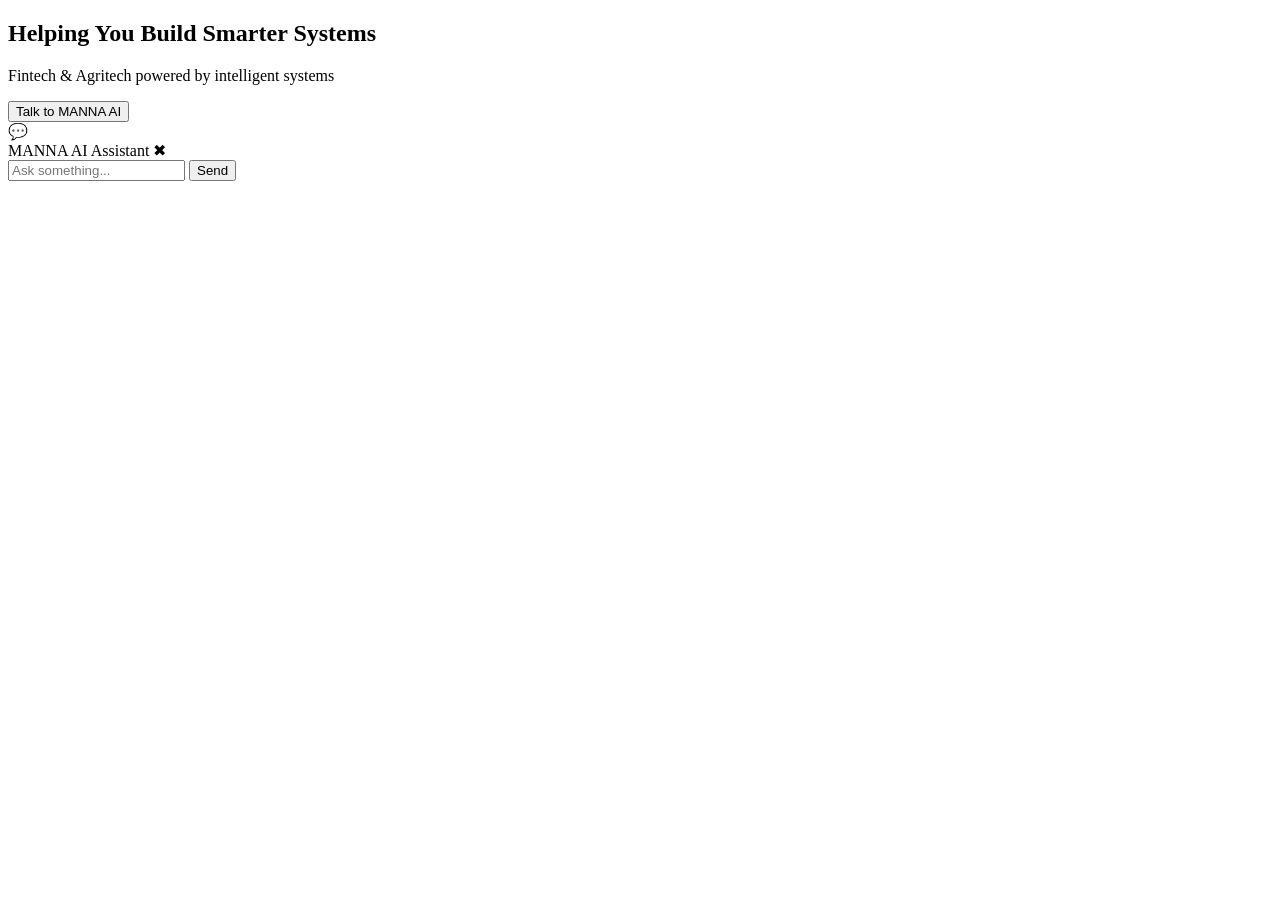
==== commit ce1b49d9: "Update print statement from 'Hello' to 'Goodbye'" ====
--- a/Index.html
+++ b/Index.html
@@ -1,662 +1,39 @@
 <!DOCTYPE html>
 <html lang="en">
 <head>
-<meta charset="UTF-8">
-<meta name="viewport" content="width=device-width, initial-scale=1.0">
-<title>MANNA — Intelligent Systems</title>
-<link href="https://fonts.googleapis.com/css2?family=Space+Grotesk:wght@300;400;500;600;700&family=Syne:wght@400;700;800&display=swap" rel="stylesheet">
-<style>
-*{margin:0;padding:0;box-sizing:border-box;}
-:root{
-  --gold:#C9A84C;
-  --gold-light:#F0C96E;
-  --blue-deep:#0A1628;
-  --blue-mid:#0D2040;
-  --blue-accent:#1A4B8C;
-  --blue-bright:#2D7DD2;
-  --green-ag:#1DB954;
-  --green-ag-dim:#0F6B32;
-  --text-primary:#F0F4FF;
-  --text-muted:#8B9CC0;
-  --border-glow:rgba(45,125,210,0.3);
-}
-html{scroll-behavior:smooth;}
-body{
-  background:#060D1A;
-  color:var(--text-primary);
-  font-family:'Space Grotesk',sans-serif;
-  overflow-x:hidden;
-}
-#bg-canvas{
-  position:fixed;top:0;left:0;width:100%;height:100%;
-  z-index:0;pointer-events:none;
-}
-nav{
-  position:fixed;top:0;left:0;right:0;z-index:100;
-  display:flex;justify-content:space-between;align-items:center;
-  padding:.75rem 3rem;
-  background:rgba(6,13,26,0.9);
-  backdrop-filter:blur(20px);
-  border-bottom:1px solid rgba(45,125,210,0.15);
-}
-.nav-logo{
-  display:flex;align-items:center;gap:.85rem;
-  text-decoration:none;
-}
-.nav-logo-icon{flex-shrink:0;}
-.nav-logo-text{display:flex;flex-direction:column;line-height:1;}
-.nav-wordmark{
-  font-family:'Syne',sans-serif;font-size:1.5rem;font-weight:800;
-  letter-spacing:.2em;
-  background:linear-gradient(135deg,var(--gold),var(--gold-light));
-  -webkit-background-clip:text;-webkit-text-fill-color:transparent;
-}
-.nav-tagline{
-  font-size:.5rem;letter-spacing:.2em;color:var(--text-muted);
-  text-transform:uppercase;margin-top:.15rem;
-}
-.nav-links{display:flex;gap:2rem;list-style:none;}
-.nav-links a{
-  color:var(--text-muted);text-decoration:none;font-size:.82rem;
-  letter-spacing:1px;text-transform:uppercase;transition:color .3s;
-}
-.nav-links a:hover{color:var(--gold);}
-section{position:relative;z-index:1;}
-#hero{
-  min-height:100vh;
-  display:flex;flex-direction:column;justify-content:center;align-items:center;
-  text-align:center;padding:8rem 2rem 4rem;
-}
-.hero-badge{
-  display:inline-block;border:1px solid var(--gold);color:var(--gold);
-  font-size:.7rem;letter-spacing:3px;text-transform:uppercase;
-  padding:.35rem 1rem;border-radius:2rem;margin-bottom:2rem;
-  animation:pulse-badge 3s infinite;
-}
-@keyframes pulse-badge{0%,100%{box-shadow:0 0 0 0 rgba(201,168,76,.4);}50%{box-shadow:0 0 0 8px rgba(201,168,76,0);}}
-.hero-title{
-  font-family:'Syne',sans-serif;
-  font-size:clamp(2.2rem,5vw,4rem);font-weight:800;line-height:1.15;
-  max-width:820px;margin-bottom:1.5rem;
-}
-.hero-title span{
-  background:linear-gradient(135deg,var(--blue-bright),var(--gold));
-  -webkit-background-clip:text;-webkit-text-fill-color:transparent;
-}
-.hero-sub{font-size:1.1rem;color:var(--text-muted);max-width:560px;line-height:1.7;margin-bottom:3rem;}
-.hero-btns{display:flex;flex-wrap:wrap;gap:1rem;justify-content:center;}
-.btn{
-  padding:.75rem 1.75rem;border-radius:.4rem;
-  font-size:.85rem;font-weight:600;letter-spacing:.5px;
-  cursor:pointer;border:none;transition:all .3s;text-decoration:none;display:inline-block;
-}
-.btn-primary{
-  background:linear-gradient(135deg,var(--blue-accent),var(--blue-bright));
-  color:#fff;box-shadow:0 0 20px rgba(45,125,210,.3);
-}
-.btn-primary:hover{transform:translateY(-2px);box-shadow:0 8px 30px rgba(45,125,210,.5);}
-.btn-secondary{background:transparent;border:1px solid var(--green-ag);color:var(--green-ag);}
-.btn-secondary:hover{background:rgba(29,185,84,.1);transform:translateY(-2px);}
-.btn-gold{background:linear-gradient(135deg,var(--gold),var(--gold-light));color:#060D1A;font-weight:700;}
-.btn-gold:hover{transform:translateY(-2px);box-shadow:0 8px 25px rgba(201,168,76,.4);}
-.section-header{text-align:center;margin-bottom:4rem;}
-.section-tag{font-size:.7rem;letter-spacing:3px;text-transform:uppercase;color:var(--gold);margin-bottom:.75rem;display:block;}
-.section-title{font-family:'Syne',sans-serif;font-size:clamp(1.8rem,3.5vw,2.8rem);font-weight:800;line-height:1.2;}
-.section-sub{color:var(--text-muted);font-size:1rem;max-width:540px;margin:.75rem auto 0;line-height:1.7;}
-#about{padding:6rem 2rem;}
-.about-grid{max-width:1100px;margin:0 auto;display:grid;grid-template-columns:1fr 1.4fr;gap:4rem;align-items:center;}
-.about-avatar{position:relative;width:280px;height:280px;margin:0 auto;}
-.avatar-ring{
-  position:absolute;inset:0;border-radius:50%;
-  border:1px solid rgba(201,168,76,.3);
-  animation:spin-ring 20s linear infinite;
-}
-.avatar-ring::after{
-  content:'';position:absolute;top:-4px;left:50%;transform:translateX(-50%);
-  width:8px;height:8px;border-radius:50%;background:var(--gold);
-}
-@keyframes spin-ring{from{transform:rotate(0deg);}to{transform:rotate(360deg);}}
-.avatar-inner{
-  position:absolute;inset:20px;border-radius:50%;
-  background:linear-gradient(135deg,var(--blue-mid),var(--blue-accent));
-  border:1px solid rgba(45,125,210,.4);
-  display:flex;align-items:center;justify-content:center;
-  font-family:'Syne',sans-serif;font-size:2.5rem;font-weight:800;color:var(--gold);
-}
-.about-content h2{font-family:'Syne',sans-serif;font-size:1.8rem;font-weight:800;margin-bottom:.25rem;}
-.about-content .title-role{color:var(--blue-bright);font-size:.9rem;margin-bottom:1.25rem;letter-spacing:.5px;}
-.about-content p{color:var(--text-muted);line-height:1.75;margin-bottom:1.5rem;}
-.trust-points{display:flex;flex-direction:column;gap:.6rem;margin-bottom:1.5rem;}
-.trust-point{display:flex;align-items:center;gap:.75rem;font-size:.9rem;color:var(--text-muted);}
-.trust-point::before{content:'';flex-shrink:0;width:6px;height:6px;border-radius:50%;background:var(--gold);}
-.skills-grid{display:flex;flex-wrap:wrap;gap:.5rem;}
-.skill-tag{
-  padding:.3rem .8rem;border-radius:2rem;font-size:.75rem;letter-spacing:.5px;
-  background:rgba(45,125,210,.1);border:1px solid rgba(45,125,210,.3);color:var(--blue-bright);
-}
-#fintech,#agritech{padding:6rem 2rem;}
-.services-container{max-width:1100px;margin:0 auto;}
-.services-grid{display:grid;grid-template-columns:repeat(auto-fit,minmax(240px,1fr));gap:1.5rem;margin-top:3rem;}
-.service-card{
-  background:rgba(13,32,64,.5);border:1px solid rgba(45,125,210,.2);
-  border-radius:1rem;padding:1.75rem;transition:all .3s;cursor:default;position:relative;overflow:hidden;
-}
-.service-card::before{
-  content:'';position:absolute;inset:0;
-  background:linear-gradient(135deg,rgba(45,125,210,.05),transparent);
-  opacity:0;transition:opacity .3s;
-}
-.service-card:hover{transform:translateY(-4px);border-color:rgba(45,125,210,.5);box-shadow:0 20px 40px rgba(0,0,0,.4);}
-.service-card:hover::before{opacity:1;}
-.service-icon{
-  width:44px;height:44px;border-radius:.6rem;
-  background:linear-gradient(135deg,var(--blue-accent),var(--blue-bright));
-  display:flex;align-items:center;justify-content:center;font-size:1.2rem;margin-bottom:1rem;
-}
-.service-card.ag .service-icon{background:linear-gradient(135deg,var(--green-ag-dim),var(--green-ag));}
-.service-card h3{font-size:1rem;font-weight:600;margin-bottom:.4rem;}
-.service-card .arrow{color:var(--blue-bright);font-size:.8rem;margin:.4rem 0 .5rem;display:block;}
-.service-card.ag .arrow{color:var(--green-ag);}
-.service-card p{color:var(--text-muted);font-size:.85rem;line-height:1.6;}
-.coming-soon-badge{
-  display:inline-flex;align-items:center;gap:.5rem;
-  background:rgba(29,185,84,.1);border:1px solid var(--green-ag);
-  color:var(--green-ag);padding:.4rem 1rem;border-radius:2rem;
-  font-size:.75rem;letter-spacing:1px;margin-bottom:1.5rem;
-  animation:pulse-green 2.5s infinite;
-}
-@keyframes pulse-green{0%,100%{box-shadow:0 0 0 0 rgba(29,185,84,.3);}50%{box-shadow:0 0 0 8px rgba(29,185,84,0);}}
-.outcome-strip{max-width:1100px;margin:3rem auto 0;display:flex;justify-content:center;gap:2rem;flex-wrap:wrap;}
-.outcome-item{
-  text-align:center;padding:1.25rem 2rem;
-  background:rgba(201,168,76,.05);border:1px solid rgba(201,168,76,.2);border-radius:.75rem;min-width:180px;
-}
-.outcome-item strong{display:block;font-family:'Syne',sans-serif;font-size:1.4rem;color:var(--gold);}
-.outcome-item span{font-size:.8rem;color:var(--text-muted);letter-spacing:.5px;}
-#projects{padding:6rem 2rem;background:rgba(10,22,40,.5);}
-.projects-grid{max-width:1100px;margin:0 auto;display:grid;grid-template-columns:repeat(auto-fit,minmax(240px,1fr));gap:1.5rem;}
-.project-card{
-  background:rgba(6,13,26,.8);border:1px solid rgba(45,125,210,.15);
-  border-radius:1rem;padding:2rem;position:relative;overflow:hidden;transition:all .3s;
-}
-.project-card:hover{border-color:rgba(201,168,76,.3);transform:translateY(-3px);}
-.project-card::after{
-  content:'';position:absolute;top:0;left:0;right:0;height:2px;
-  background:linear-gradient(90deg,transparent,var(--blue-bright),transparent);
-  animation:scan-line 3s ease-in-out infinite;
-}
-@keyframes scan-line{0%{transform:translateX(-100%);}100%{transform:translateX(100%);}}
-.status-badge{
-  display:inline-block;padding:.2rem .6rem;
-  background:rgba(240,201,110,.1);border:1px solid rgba(240,201,110,.4);
-  color:var(--gold-light);font-size:.65rem;letter-spacing:1px;border-radius:2rem;margin-bottom:1rem;
-  animation:blink-status 2s infinite;
-}
-@keyframes blink-status{0%,100%{opacity:1;}50%{opacity:.5;}}
-.project-card h3{font-family:'Syne',sans-serif;font-size:1.1rem;font-weight:700;margin-bottom:.5rem;}
-.project-card p{color:var(--text-muted);font-size:.85rem;line-height:1.5;}
-.projects-note{
-  max-width:700px;margin:3rem auto 0;text-align:center;
-  padding:1.5rem;background:rgba(45,125,210,.05);border:1px solid rgba(45,125,210,.15);
-  border-radius:.75rem;color:var(--text-muted);font-size:.9rem;line-height:1.7;
-}
-#contact{padding:6rem 2rem;}
-.contact-inner{max-width:600px;margin:0 auto;text-align:center;}
-.contact-form{margin-top:2.5rem;display:flex;flex-direction:column;gap:1rem;}
-.contact-form input,.contact-form textarea{
-  background:rgba(13,32,64,.6);border:1px solid rgba(45,125,210,.25);
-  border-radius:.5rem;padding:.9rem 1.1rem;color:var(--text-primary);
-  font-family:'Space Grotesk',sans-serif;font-size:.9rem;outline:none;transition:border .3s;
-}
-.contact-form input:focus,.contact-form textarea:focus{border-color:var(--gold);}
-.contact-form input::placeholder,.contact-form textarea::placeholder{color:var(--text-muted);}
-.contact-form textarea{resize:vertical;min-height:130px;}
-.contact-links{display:flex;justify-content:center;gap:1.5rem;margin-top:1.5rem;}
-.contact-links a{
-  color:var(--text-muted);text-decoration:none;font-size:.85rem;
-  letter-spacing:1px;display:flex;align-items:center;gap:.4rem;transition:color .3s;
-}
-.contact-links a:hover{color:var(--gold);}
-footer{
-  padding:2rem;text-align:center;border-top:1px solid rgba(45,125,210,.1);
-  color:var(--text-muted);font-size:.8rem;line-height:1.9;
-}
-.footer-logo-wrap{display:flex;align-items:center;justify-content:center;gap:.75rem;margin-bottom:.75rem;}
-.footer-wordmark{
-  font-family:'Syne',sans-serif;font-size:1.3rem;font-weight:800;letter-spacing:.2em;
-  background:linear-gradient(135deg,var(--gold),var(--gold-light));
-  -webkit-background-clip:text;-webkit-text-fill-color:transparent;
-}
-.divider{max-width:1100px;margin:0 auto;height:1px;background:linear-gradient(90deg,transparent,rgba(45,125,210,.3),transparent);}
-#chat-toggle{
-  position:fixed;bottom:2rem;right:2rem;z-index:200;
-  width:56px;height:56px;border-radius:50%;
-  background:linear-gradient(135deg,var(--blue-accent),var(--blue-bright));
-  border:none;cursor:pointer;display:flex;align-items:center;justify-content:center;
-  box-shadow:0 8px 30px rgba(45,125,210,.5);transition:all .3s;font-size:1.3rem;
-}
-#chat-toggle:hover{transform:scale(1.1);box-shadow:0 12px 40px rgba(45,125,210,.7);}
-#chat-panel{
-  position:fixed;bottom:5.5rem;right:2rem;z-index:200;width:340px;
-  background:rgba(10,22,40,.97);border:1px solid rgba(45,125,210,.3);border-radius:1rem;
-  box-shadow:0 30px 80px rgba(0,0,0,.7);display:none;flex-direction:column;overflow:hidden;max-height:500px;
-}
-#chat-panel.open{display:flex;animation:slide-up .3s ease;}
-@keyframes slide-up{from{opacity:0;transform:translateY(20px);}to{opacity:1;transform:translateY(0);}}
-.chat-header{
-  padding:1rem 1.25rem;background:linear-gradient(135deg,var(--blue-mid),rgba(26,75,140,.8));
-  border-bottom:1px solid rgba(45,125,210,.2);display:flex;align-items:center;gap:.75rem;
-}
-.chat-dot{width:8px;height:8px;border-radius:50%;background:#22c55e;animation:blink-status 1.5s infinite;}
-.chat-header strong{font-size:.9rem;flex:1;}
-.chat-close{background:none;border:none;color:var(--text-muted);cursor:pointer;font-size:1rem;padding:.2rem;}
-#chat-messages{flex:1;overflow-y:auto;padding:1rem;display:flex;flex-direction:column;gap:.75rem;}
-.msg{max-width:85%;padding:.7rem .9rem;border-radius:.75rem;font-size:.83rem;line-height:1.5;}
-.msg.bot{background:rgba(45,125,210,.12);border:1px solid rgba(45,125,210,.2);align-self:flex-start;color:var(--text-primary);}
-.msg.user{background:linear-gradient(135deg,var(--blue-accent),var(--blue-bright));align-self:flex-end;color:#fff;}
-.chat-input-row{display:flex;gap:.5rem;padding:.75rem;border-top:1px solid rgba(45,125,210,.15);}
-#chat-input{
-  flex:1;background:rgba(13,32,64,.6);border:1px solid rgba(45,125,210,.2);
-  border-radius:.4rem;padding:.5rem .75rem;color:var(--text-primary);
-  font-family:'Space Grotesk',sans-serif;font-size:.8rem;outline:none;
-}
-#chat-send{
-  background:linear-gradient(135deg,var(--blue-accent),var(--blue-bright));
-  border:none;border-radius:.4rem;color:#fff;padding:.5rem .9rem;cursor:pointer;font-size:.8rem;font-weight:600;
-}
-.fade-in{opacity:0;transform:translateY(20px);transition:opacity .7s ease,transform .7s ease;}
-.fade-in.visible{opacity:1;transform:translateY(0);}
-@media(max-width:768px){
-  nav{padding:.75rem 1.25rem;}
-  .nav-links{display:none;}
-  .about-grid{grid-template-columns:1fr;}
-  .about-avatar{margin-bottom:2rem;}
-  #chat-panel{width:calc(100vw - 2rem);right:1rem;}
-}
-</style>
+  <meta charset="UTF-8">
+  <title>MANNA</title>
+  <meta name="viewport" content="width=device-width, initial-scale=1.0">
+
+  <link rel="stylesheet" href="style.css">
 </head>
 <body>
 
-<canvas id="bg-canvas"></canvas>
+  <!-- HERO -->
+  <section class="hero">
+    <h1>Helping You Build Smarter Systems</h1>
+    <p>Fintech & Agritech powered by intelligent systems</p>
+    <button onclick="toggleChat()">Talk to MANNA AI</button>
+  </section>
 
-<nav>
-  <a href="#" class="nav-logo">
-    <svg class="nav-logo-icon" width="36" height="36" viewBox="0 0 90 90" xmlns="http://www.w3.org/2000/svg">
-      <polygon points="45,4 82,25 82,65 45,86 8,65 8,25" fill="#0A1628" stroke="#C9A84C" stroke-width="2"/>
-      <polygon points="45,16 70,30 70,60 45,74 20,60 20,30" fill="none" stroke="#1A4B8C" stroke-width="1.2"/>
-      <line x1="20" y1="30" x2="8" y2="22" stroke="#2D7DD2" stroke-width="1.5" opacity=".8"/>
-      <circle cx="6" cy="21" r="3.5" fill="#2D7DD2"/>
-      <line x1="70" y1="30" x2="82" y2="22" stroke="#C9A84C" stroke-width="1.5" opacity=".9"/>
-      <circle cx="84" cy="21" r="3.5" fill="#C9A84C"/>
-      <line x1="20" y1="60" x2="8" y2="68" stroke="#C9A84C" stroke-width="1.5" opacity=".9"/>
-      <circle cx="6" cy="69" r="3.5" fill="#C9A84C"/>
-      <line x1="70" y1="60" x2="82" y2="68" stroke="#2D7DD2" stroke-width="1.5" opacity=".8"/>
-      <circle cx="84" cy="69" r="3.5" fill="#2D7DD2"/>
-      <polygon points="45,30 58,37 58,53 45,60 32,53 32,37" fill="#1A4B8C" opacity=".5"/>
-      <polygon points="45,30 58,37 58,53 45,60 32,53 32,37" fill="none" stroke="#C9A84C" stroke-width="1.2"/>
-      <circle cx="45" cy="45" r="6" fill="#1A4B8C"/>
-      <circle cx="45" cy="45" r="3.5" fill="#C9A84C"/>
-      <circle cx="45" cy="45" r="1.5" fill="#060D1A"/>
-    </svg>
-    <div class="nav-logo-text">
-      <span class="nav-wordmark">MANNA</span>
-      <span class="nav-tagline">Intelligent Systems</span>
+  <!-- CHAT BUTTON -->
+  <div class="chat-toggle" onclick="toggleChat()">💬</div>
+
+  <!-- CHAT BOX -->
+  <div class="chat-box" id="chat-box-container">
+    <div class="chat-header">
+      MANNA AI Assistant
+      <span onclick="toggleChat()">✖</span>
     </div>
-  </a>
-  <ul class="nav-links">
-    <li><a href="#about">About</a></li>
-    <li><a href="#fintech">Fintech</a></li>
-    <li><a href="#agritech">Agritech</a></li>
-    <li><a href="#projects">Projects</a></li>
-    <li><a href="#contact">Contact</a></li>
-  </ul>
-</nav>
 
-<section id="hero">
-  <div class="hero-badge">Intelligent Systems · Fintech · Agritech</div>
-  <h1 class="hero-title">Helping You Build <span>Smarter Financial</span> and Agricultural Systems</h1>
-  <p class="hero-sub">We design intelligent solutions that reduce risk, increase efficiency, and improve results across finance and farming.</p>
-  <div class="hero-btns">
-    <a href="#fintech" class="btn btn-primary">Get Fintech Solutions</a>
-    <a href="#agritech" class="btn btn-secondary">Improve Your Farm System</a>
-    <button class="btn btn-gold" onclick="openChat()">Talk to MANNA AI</button>
-  </div>
-</section>
+    <div class="chat-messages" id="chat-box"></div>
 
-<section id="about" class="fade-in">
-  <div class="about-grid">
-    <div>
-      <div class="about-avatar">
-        <div class="avatar-ring"></div>
-        <div class="avatar-inner" style="padding:0;overflow:hidden;background:none;border:none;">
-          <img src="[data-uri]" alt="Oluwayinka Olayinka Paul" style="width:100%;height:100%;object-fit:cover;object-position:center top;border-radius:50%;">
-        </div>
-      </div>
-    </div>
-    <div class="about-content">
-      <div class="section-tag">Founder</div>
-      <h2>Oluwayinka Olayinka Paul</h2>
-      <p class="title-role">Mechatronics, Robotics & Automation Engineer · Founder of MANNA</p>
-      <p>"I build intelligent systems that help individuals and businesses operate more efficiently, make smarter decisions, and reduce costly errors. My work focuses on automation, AI-driven systems, and scalable solutions in finance and agriculture."</p>
-      <div class="trust-points">
-        <div class="trust-point">Reduce human error through intelligent automation</div>
-        <div class="trust-point">Save time with systems that work while you don't</div>
-        <div class="trust-point">Improve decision-making with real data, not guesswork</div>
-      </div>
-      <div class="skills-grid">
-        <span class="skill-tag">Robotics & Automation</span>
-        <span class="skill-tag">AI Trading Systems</span>
-        <span class="skill-tag">Smart Agriculture</span>
-        <span class="skill-tag">Embedded Systems & IoT</span>
-      </div>
+    <div class="chat-input">
+      <input id="chat-input" placeholder="Ask something..." />
+      <button onclick="sendChat()">Send</button>
     </div>
   </div>
-</section>
 
-<div class="divider"></div>
-
-<section id="fintech" style="padding:6rem 2rem;">
-  <div class="services-container">
-    <div class="section-header fade-in">
-      <span class="section-tag">MANNA Fintech Hub</span>
-      <h2 class="section-title">Smarter Trading. Better Decisions.<br>Reduced Risk.</h2>
-      <p class="section-sub">We help traders and investors replace emotional decision-making with data-driven automated systems.</p>
-    </div>
-    <div class="services-grid fade-in">
-      <div class="service-card">
-        <div class="service-icon">⚡</div>
-        <h3>Trading Bots (MT5 / Synthetic)</h3>
-        <span class="arrow">→ Eliminate emotional errors</span>
-        <p>Fully automated systems that execute trades based on logic, not feeling — 24/7, consistent, accountable.</p>
-      </div>
-      <div class="service-card">
-        <div class="service-icon">📊</div>
-        <h3>Market Analysis Tools</h3>
-        <span class="arrow">→ Clearer, more confident decisions</span>
-        <p>Structured analysis tools that surface what matters, reduce noise, and give you a real edge.</p>
-      </div>
-      <div class="service-card">
-        <div class="service-icon">🧠</div>
-        <h3>AI Trading Systems</h3>
-        <span class="arrow">→ Improved accuracy with intelligence</span>
-        <p>Intelligent models that learn market patterns and improve performance over time.</p>
-      </div>
-      <div class="service-card">
-        <div class="service-icon">🛡</div>
-        <h3>Risk Management Automation</h3>
-        <span class="arrow">→ Protect your capital</span>
-        <p>Structured systems that enforce discipline — stop losses, position sizing, risk rules — automatically.</p>
-      </div>
-    </div>
-    <div class="outcome-strip fade-in">
-      <div class="outcome-item"><strong>More Consistent</strong><span>Performance</span></div>
-      <div class="outcome-item"><strong>Fewer Losses</strong><span>Risk-Controlled</span></div>
-      <div class="outcome-item"><strong>Better Control</strong><span>Capital Protected</span></div>
-    </div>
-  </div>
-</section>
-
-<div class="divider"></div>
-
-<section id="agritech" style="padding:6rem 2rem;">
-  <div class="services-container">
-    <div class="section-header fade-in">
-      <span class="section-tag" style="color:var(--green-ag)">MANNA Agritech Company</span>
-      <div class="coming-soon-badge" style="margin:0 auto 1.5rem;">
-        <span style="width:6px;height:6px;border-radius:50%;background:var(--green-ag);display:inline-block;"></span>
-        Coming Soon
-      </div>
-      <h2 class="section-title">Helping You Farm Smarter,<br>Not Harder</h2>
-      <p class="section-sub">We build smart farming systems that increase yield, reduce waste, and automate daily operations.</p>
-    </div>
-    <div class="services-grid fade-in">
-      <div class="service-card ag">
-        <div class="service-icon">🌿</div>
-        <h3>Smart Greenhouse Systems</h3>
-        <span class="arrow">→ Automated environmental control</span>
-        <p>Temperature, humidity, CO₂, lighting — managed automatically for optimal crop conditions.</p>
-      </div>
-      <div class="service-card ag">
-        <div class="service-icon">📡</div>
-        <h3>IoT Farm Monitoring</h3>
-        <span class="arrow">→ Real-time visibility anywhere</span>
-        <p>Sensor networks that give you eyes and ears on your farm from any device, any location.</p>
-      </div>
-      <div class="service-card ag">
-        <div class="service-icon">💧</div>
-        <h3>Automated Irrigation</h3>
-        <span class="arrow">→ Efficient water usage</span>
-        <p>Smart watering systems that deliver precisely what crops need — no waste, no guesswork.</p>
-      </div>
-      <div class="service-card ag">
-        <div class="service-icon">🔬</div>
-        <h3>Cassava Doctor — Crop AI</h3>
-        <span class="arrow">→ Early disease detection</span>
-        <p>AI-powered crop health monitoring that catches disease before it spreads and costs you yield.</p>
-      </div>
-    </div>
-  </div>
-</section>
-
-<div class="divider"></div>
-
-<section id="projects">
-  <div class="section-header fade-in" style="padding-top:6rem;padding-left:2rem;padding-right:2rem;">
-    <span class="section-tag">Work in Progress</span>
-    <h2 class="section-title">Projects In Development</h2>
-    <p class="section-sub">Real systems being actively built. No placeholders, no fiction.</p>
-  </div>
-  <div class="projects-grid" style="padding:0 2rem;">
-    <div class="project-card fade-in">
-      <span class="status-badge">● In Progress</span>
-      <h3>Trading System</h3>
-      <p>Automated MT5 bot with dynamic risk management and AI signal filtering.</p>
-    </div>
-    <div class="project-card fade-in">
-      <span class="status-badge">● In Progress</span>
-      <h3>Smart Greenhouse</h3>
-      <p>IoT-enabled greenhouse with automated climate control and crop monitoring.</p>
-    </div>
-    <div class="project-card fade-in">
-      <span class="status-badge">● In Progress</span>
-      <h3>IoT Farm Dashboard</h3>
-      <p>Centralised real-time dashboard for multi-sensor farm monitoring and alerts.</p>
-    </div>
-    <div class="project-card fade-in">
-      <span class="status-badge">● In Progress</span>
-      <h3>AI Decision System</h3>
-      <p>Intelligent decision engine integrating market data and risk models for traders.</p>
-    </div>
-  </div>
-  <div class="projects-note fade-in">
-    We are actively building intelligent systems. Full case studies will be published as development progresses. If you want to be part of the journey — <a href="#contact" style="color:var(--gold);text-decoration:none;">let's talk.</a>
-  </div>
-  <div style="height:6rem;"></div>
-</section>
-
-<section id="contact">
-  <div class="contact-inner fade-in">
-    <div class="section-header">
-      <span class="section-tag">Get in Touch</span>
-      <h2 class="section-title">Let's Solve Your Problem with Smart Technology</h2>
-      <p class="section-sub">Tell us what you need — we'll help you build the right system.</p>
-    </div>
-    <div class="contact-form">
-      <input type="email" id="contact-email" placeholder="Your email address">
-      <textarea id="contact-msg" rows="5" placeholder="Describe your challenge or what you're looking to build..."></textarea>
-      <button class="btn btn-gold" style="width:100%;padding:1rem;" onclick="sendWhatsApp()">Start a Conversation via WhatsApp</button>
-    </div>
-    <div class="contact-links">
-      <a href="https://linkedin.com/in/oluwayinka-paul" target="_blank">
-        <svg width="16" height="16" viewBox="0 0 24 24" fill="currentColor"><path d="M20.5 2h-17A1.5 1.5 0 002 3.5v17A1.5 1.5 0 003.5 22h17a1.5 1.5 0 001.5-1.5v-17A1.5 1.5 0 0020.5 2zM8 19H5v-9h3zM6.5 8.25A1.75 1.75 0 118.3 6.5a1.78 1.78 0 01-1.8 1.75zM19 19h-3v-4.74c0-1.42-.6-1.93-1.38-1.93A1.74 1.74 0 0013 14.19a.66.66 0 000 .14V19h-3v-9h2.9v1.3a3.11 3.11 0 012.7-1.4c1.55 0 3.36.86 3.36 3.66z"/></svg>
-        LinkedIn
-      </a>
-      <a href="#">
-        <svg width="16" height="16" viewBox="0 0 24 24" fill="currentColor"><path d="M12 2C6.477 2 2 6.484 2 12.017c0 4.425 2.865 8.18 6.839 9.504.5.092.682-.217.682-.483 0-.237-.008-.868-.013-1.703-2.782.605-3.369-1.343-3.369-1.343-.454-1.158-1.11-1.466-1.11-1.466-.908-.62.069-.608.069-.608 1.003.07 1.531 1.032 1.531 1.032.892 1.53 2.341 1.088 2.91.832.092-.647.35-1.088.636-1.338-2.22-.253-4.555-1.113-4.555-4.951 0-1.093.39-1.988 1.029-2.688-.103-.253-.446-1.272.098-2.65 0 0 .84-.27 2.75 1.026A9.564 9.564 0 0112 6.844c.85.004 1.705.115 2.504.337 1.909-1.296 2.747-1.027 2.747-1.027.546 1.379.202 2.398.1 2.651.64.7 1.028 1.595 1.028 2.688 0 3.848-2.339 4.695-4.566 4.943.359.309.678.92.678 1.855 0 1.338-.012 2.419-.012 2.747 0 .268.18.58.688.482A10.019 10.019 0 0022 12.017C22 6.484 17.522 2 12 2z"/></svg>
-        GitHub
-      </a>
-    </div>
-  </div>
-  <div style="height:4rem;"></div>
-</section>
-
-<footer>
-  <div class="footer-logo-wrap">
-    <svg width="28" height="28" viewBox="0 0 90 90" xmlns="http://www.w3.org/2000/svg">
-      <polygon points="45,4 82,25 82,65 45,86 8,65 8,25" fill="#0A1628" stroke="#C9A84C" stroke-width="2"/>
-      <polygon points="45,16 70,30 70,60 45,74 20,60 20,30" fill="none" stroke="#1A4B8C" stroke-width="1.2"/>
-      <line x1="20" y1="30" x2="8" y2="22" stroke="#2D7DD2" stroke-width="1.5"/>
-      <circle cx="6" cy="21" r="3.5" fill="#2D7DD2"/>
-      <line x1="70" y1="30" x2="82" y2="22" stroke="#C9A84C" stroke-width="1.5"/>
-      <circle cx="84" cy="21" r="3.5" fill="#C9A84C"/>
-      <line x1="20" y1="60" x2="8" y2="68" stroke="#C9A84C" stroke-width="1.5"/>
-      <circle cx="6" cy="69" r="3.5" fill="#C9A84C"/>
-      <line x1="70" y1="60" x2="82" y2="68" stroke="#2D7DD2" stroke-width="1.5"/>
-      <circle cx="84" cy="69" r="3.5" fill="#2D7DD2"/>
-      <polygon points="45,30 58,37 58,53 45,60 32,53 32,37" fill="#1A4B8C" opacity=".5"/>
-      <polygon points="45,30 58,37 58,53 45,60 32,53 32,37" fill="none" stroke="#C9A84C" stroke-width="1.2"/>
-      <circle cx="45" cy="45" r="6" fill="#1A4B8C"/>
-      <circle cx="45" cy="45" r="3.5" fill="#C9A84C"/>
-      <circle cx="45" cy="45" r="1.5" fill="#060D1A"/>
-    </svg>
-    <span class="footer-wordmark">MANNA</span>
-  </div>
-  © 2026 MANNA Fintech Hub · Helping You Trade Smarter<br>
-  © 2026 MANNA Agritech Company · Helping You Farm Smarter
-</footer>
-
-<button id="chat-toggle" onclick="toggleChat()" title="Chat with MANNA AI">🤖</button>
-<div id="chat-panel">
-  <div class="chat-header">
-    <div class="chat-dot"></div>
-    <strong>MANNA AI Assistant</strong>
-    <button class="chat-close" onclick="toggleChat()">✕</button>
-  </div>
-  <div id="chat-messages">
-    <div class="msg bot">Hi! I'm MANNA AI. I can tell you about our fintech and agritech solutions, the founder, or help you figure out which system is right for you. What do you need?</div>
-  </div>
-  <div class="chat-input-row">
-    <input id="chat-input" type="text" placeholder="Ask me anything..." onkeydown="if(event.key==='Enter')sendChat()">
-    <button id="chat-send" onclick="sendChat()">Send</button>
-  </div>
-</div>
-
-<script>
-const canvas=document.getElementById('bg-canvas');
-const ctx=canvas.getContext('2d');
-let W,H,nodes=[],mouse={x:0,y:0};
-function resize(){W=canvas.width=innerWidth;H=canvas.height=innerHeight;}
-resize();window.addEventListener('resize',resize);
-for(let i=0;i<70;i++){
-  nodes.push({
-    x:Math.random()*1600,y:Math.random()*900,
-    vx:(Math.random()-.5)*.3,vy:(Math.random()-.5)*.3,
-    r:Math.random()*1.5+.5,
-    pulse:Math.random()*Math.PI*2,
-    pulseSpeed:Math.random()*.02+.005
-  });
-}
-document.addEventListener('mousemove',e=>{mouse.x=e.clientX;mouse.y=e.clientY;});
-function drawBg(){
-  ctx.fillStyle='rgba(6,13,26,0.15)';
-  ctx.fillRect(0,0,W,H);
-  nodes.forEach(n=>{
-    n.x+=n.vx+(mouse.x-W/2)*.00005;
-    n.y+=n.vy+(mouse.y-H/2)*.00005;
-    if(n.x<0)n.x=W;if(n.x>W)n.x=0;
-    if(n.y<0)n.y=H;if(n.y>H)n.y=0;
-    n.pulse+=n.pulseSpeed;
-    const a=(Math.sin(n.pulse)+1)/2;
-    ctx.beginPath();ctx.arc(n.x,n.y,n.r,0,Math.PI*2);
-    ctx.fillStyle=`rgba(45,125,210,${.3+a*.4})`;ctx.fill();
-  });
-  for(let i=0;i<nodes.length;i++){
-    for(let j=i+1;j<nodes.length;j++){
-      const dx=nodes[i].x-nodes[j].x,dy=nodes[i].y-nodes[j].y;
-      const d=Math.sqrt(dx*dx+dy*dy);
-      if(d<180){
-        const a=(1-d/180)*.15;
-        ctx.beginPath();ctx.moveTo(nodes[i].x,nodes[i].y);ctx.lineTo(nodes[j].x,nodes[j].y);
-        ctx.strokeStyle=`rgba(45,125,210,${a})`;ctx.lineWidth=.5;ctx.stroke();
-        if(Math.random()<.001){
-          ctx.beginPath();ctx.arc((nodes[i].x+nodes[j].x)/2,(nodes[i].y+nodes[j].y)/2,2,0,Math.PI*2);
-          ctx.fillStyle='rgba(201,168,76,.6)';ctx.fill();
-        }
-      }
-    }
-  }
-  requestAnimationFrame(drawBg);
-}
-ctx.fillStyle='#060D1A';ctx.fillRect(0,0,W,H);
-drawBg();
-const observer=new IntersectionObserver(entries=>{
-  entries.forEach(e=>{if(e.isIntersecting)e.target.classList.add('visible');});
-},{threshold:.15});
-document.querySelectorAll('.fade-in').forEach(el=>observer.observe(el));
-function toggleChat(){
-  const p=document.getElementById('chat-panel');
-  p.classList.toggle('open');
-  if(p.classList.contains('open'))document.getElementById('chat-input').focus();
-}
-function openChat(){
-  document.getElementById('chat-panel').classList.add('open');
-  document.getElementById('chat-input').focus();
-}
-var GEMINI_KEY = "AIzaSyDHzK4eAuKwIdx7dPhItUQsxR8_d5tOutc";
-var SYSTEM_CONTEXT = "You are the MANNA AI Assistant, a professional intelligent assistant for the MANNA technology company website. ABOUT THE FOUNDER: Oluwayinka Olayinka Paul is a Mechatronics, Robotics and Automation Engineer and Founder of MANNA. He builds intelligent systems that help individuals and businesses operate more efficiently, make smarter decisions, and reduce costly errors. Expertise: Robotics and Automation, AI Systems and Trading Strategies, Smart Agriculture, Embedded Systems and IoT. Contact WhatsApp: +2348101773538. MANNA FINTECH HUB (Active): Trading Bots for MT5 and Synthetic Indices to automate trading and eliminate emotional errors. Market Analysis Tools for clearer more confident decisions. AI Trading Systems that improve accuracy over time. Risk Management Automation to protect capital. MANNA AGRITECH (Coming Soon): Smart Greenhouse Systems, IoT Farm Monitoring, Automated Irrigation, Cassava Doctor AI crop health monitoring. PROJECTS IN DEVELOPMENT: Trading System, Smart Greenhouse, IoT Dashboard, AI Decision System. Keep responses to 2-4 sentences. For pricing or timelines direct to WhatsApp +2348101773538.";
-
-var chatHistory = [];
-
-async function sendChat() {
-  var input = document.getElementById('chat-input');
-  var msgs = document.getElementById('chat-messages');
-  var text = input.value.trim();
-  if (!text) return;
-  var userMsg = document.createElement('div');
-  userMsg.className = 'msg user';
-  userMsg.textContent = text;
-  msgs.appendChild(userMsg);
-  input.value = '';
-  msgs.scrollTop = msgs.scrollHeight;
-  var thinking = document.createElement('div');
-  thinking.className = 'msg bot';
-  thinking.textContent = 'Thinking...';
-  msgs.appendChild(thinking);
-  msgs.scrollTop = msgs.scrollHeight;
-  chatHistory.push({role: 'user', parts: [{text: text}]});
-  try {
-    var res = await fetch('https://generativelanguage.googleapis.com/v1beta/models/gemini-2.0-flash:generateContent?key=' + GEMINI_KEY, {
-      method: 'POST',
-      headers: {'Content-Type': 'application/json'},
-      body: JSON.stringify({
-        system_instruction: {parts: [{text: SYSTEM_CONTEXT}]},
-        contents: chatHistory,
-        generationConfig: {maxOutputTokens: 300, temperature: 0.7}
-      })
-    });
-    var data = await res.json();
-    var reply = (data.candidates && data.candidates[0] && data.candidates[0].content && data.candidates[0].content.parts && data.candidates[0].content.parts[0].text) ? data.candidates[0].content.parts[0].text : "I could not process that. Please try again.";
-    thinking.textContent = reply;
-    chatHistory.push({role: 'model', parts: [{text: reply}]});
-  } catch(e) {
-    thinking.textContent = 'Connection issue. Reach us on WhatsApp: +2348101773538';
-  }
-  msgs.scrollTop = msgs.scrollHeight;
-}
-
-function sendWhatsApp() {
-  var emailEl = document.getElementById('contact-email');
-  var msgEl = document.getElementById('contact-msg');
-  var email = emailEl ? emailEl.value.trim() : '';
-  var msg = msgEl ? msgEl.value.trim() : '';
-  if (!msg) { alert('Please describe what you need help with.'); return; }
-  var text = encodeURIComponent('New enquiry from MANNA website
-
-Email: ' + (email || 'Not provided') + '
-
-Message: ' + msg);
-  window.open('https://wa.me/2348101773538?text=' + text, '_blank');
-}
-</script>
+  <script src="script.js"></script>
 </body>
 </html>
